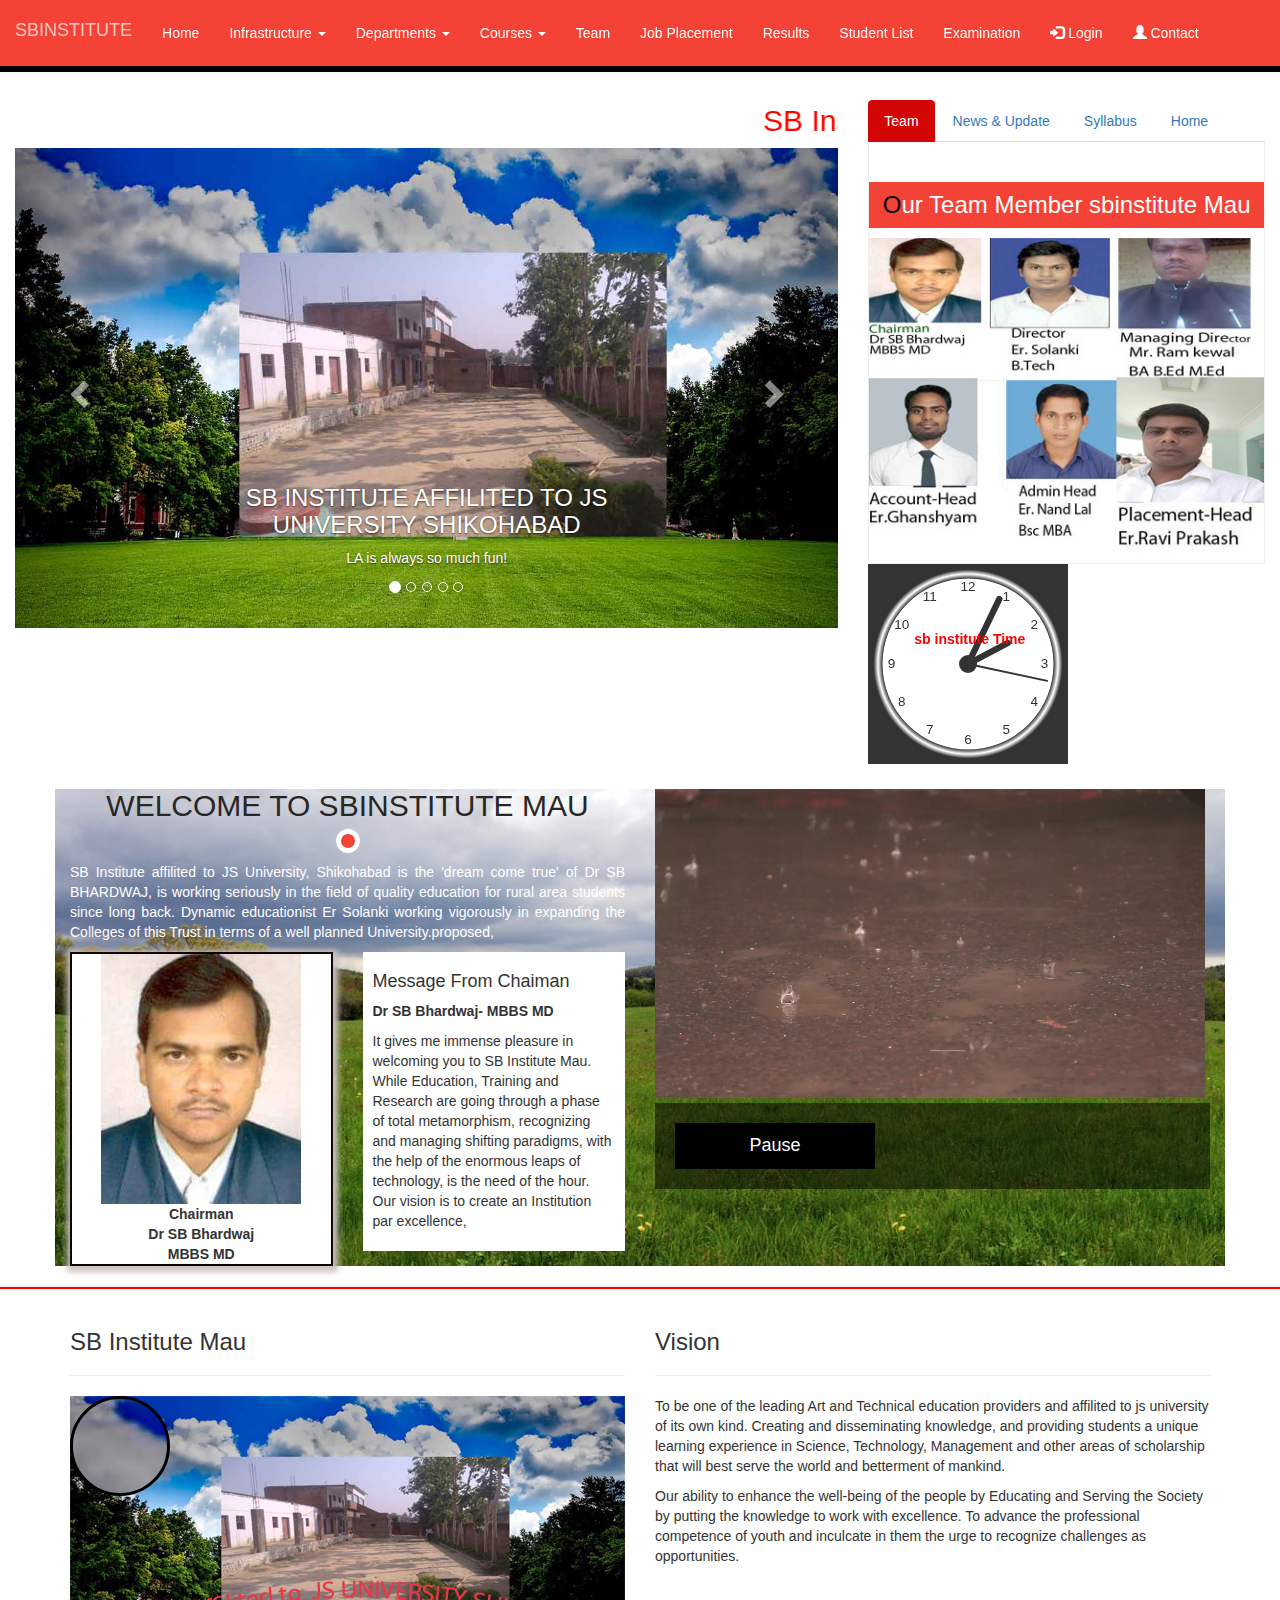
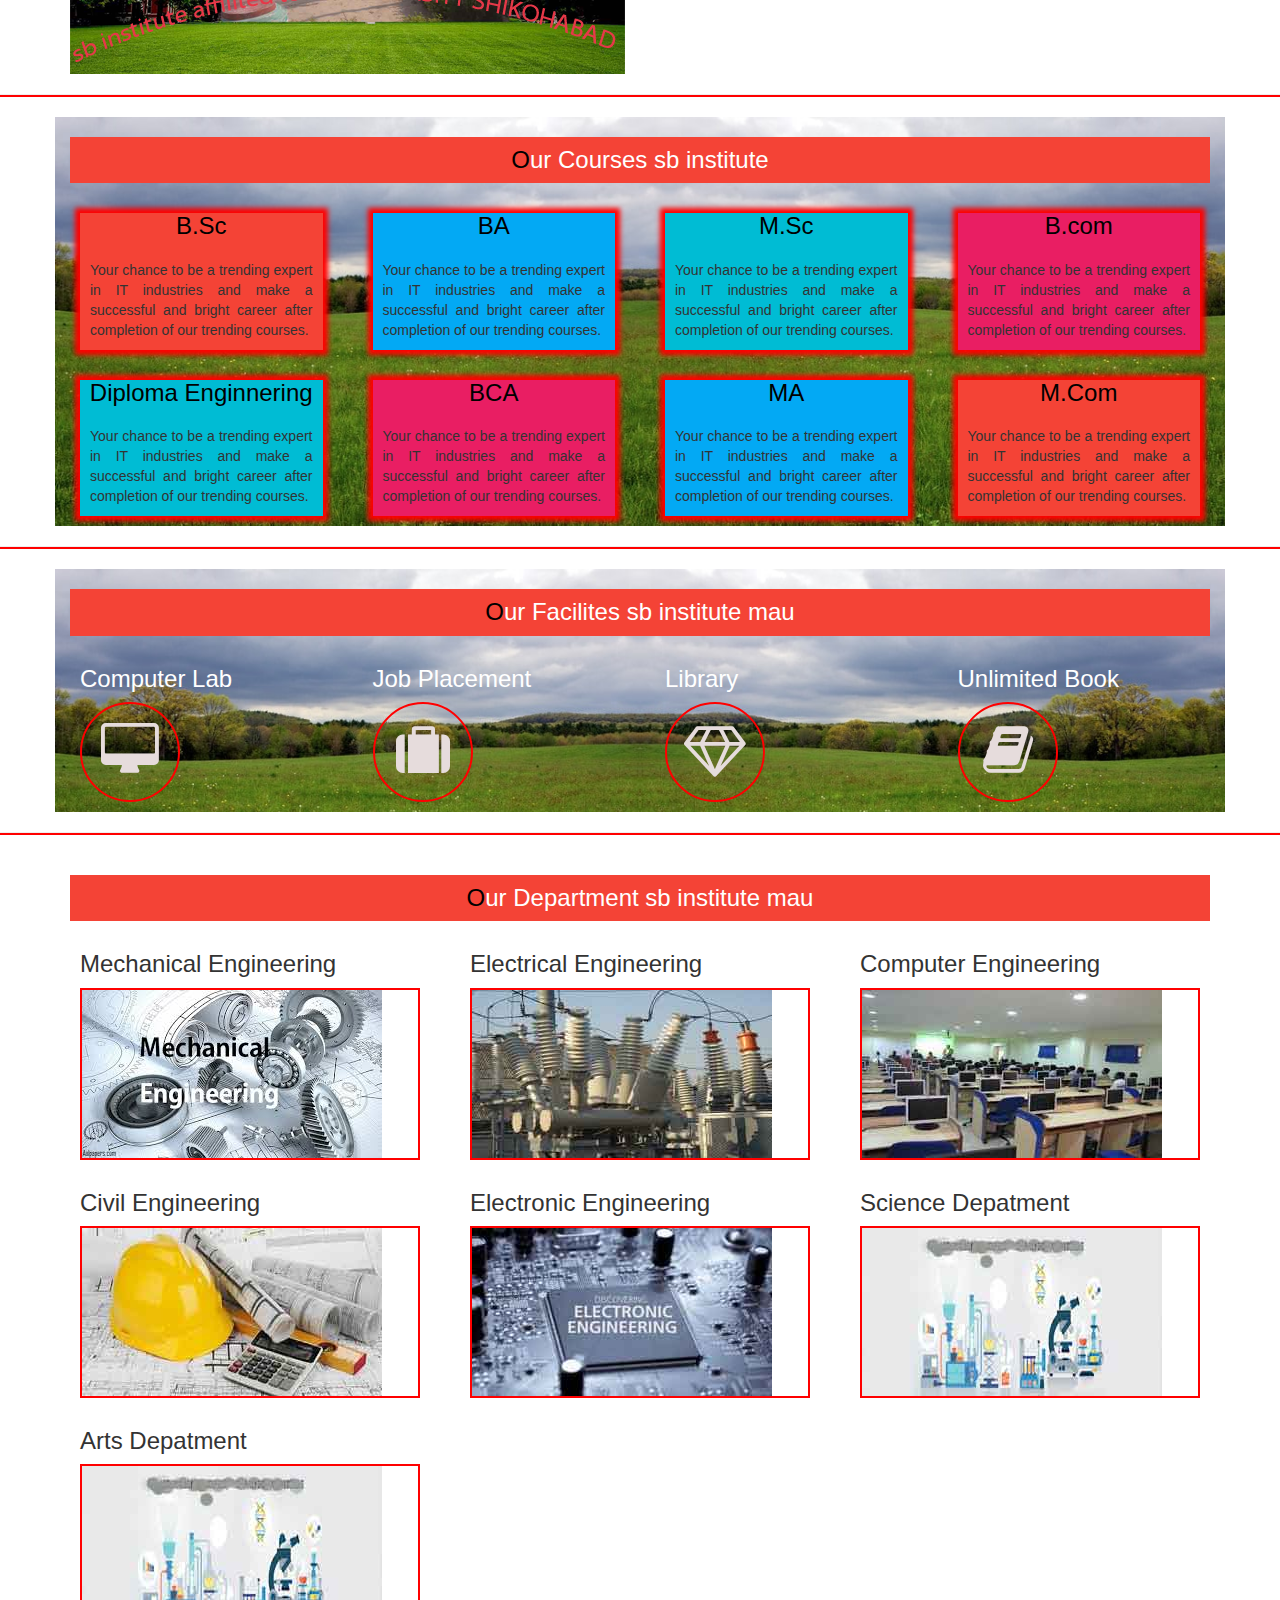
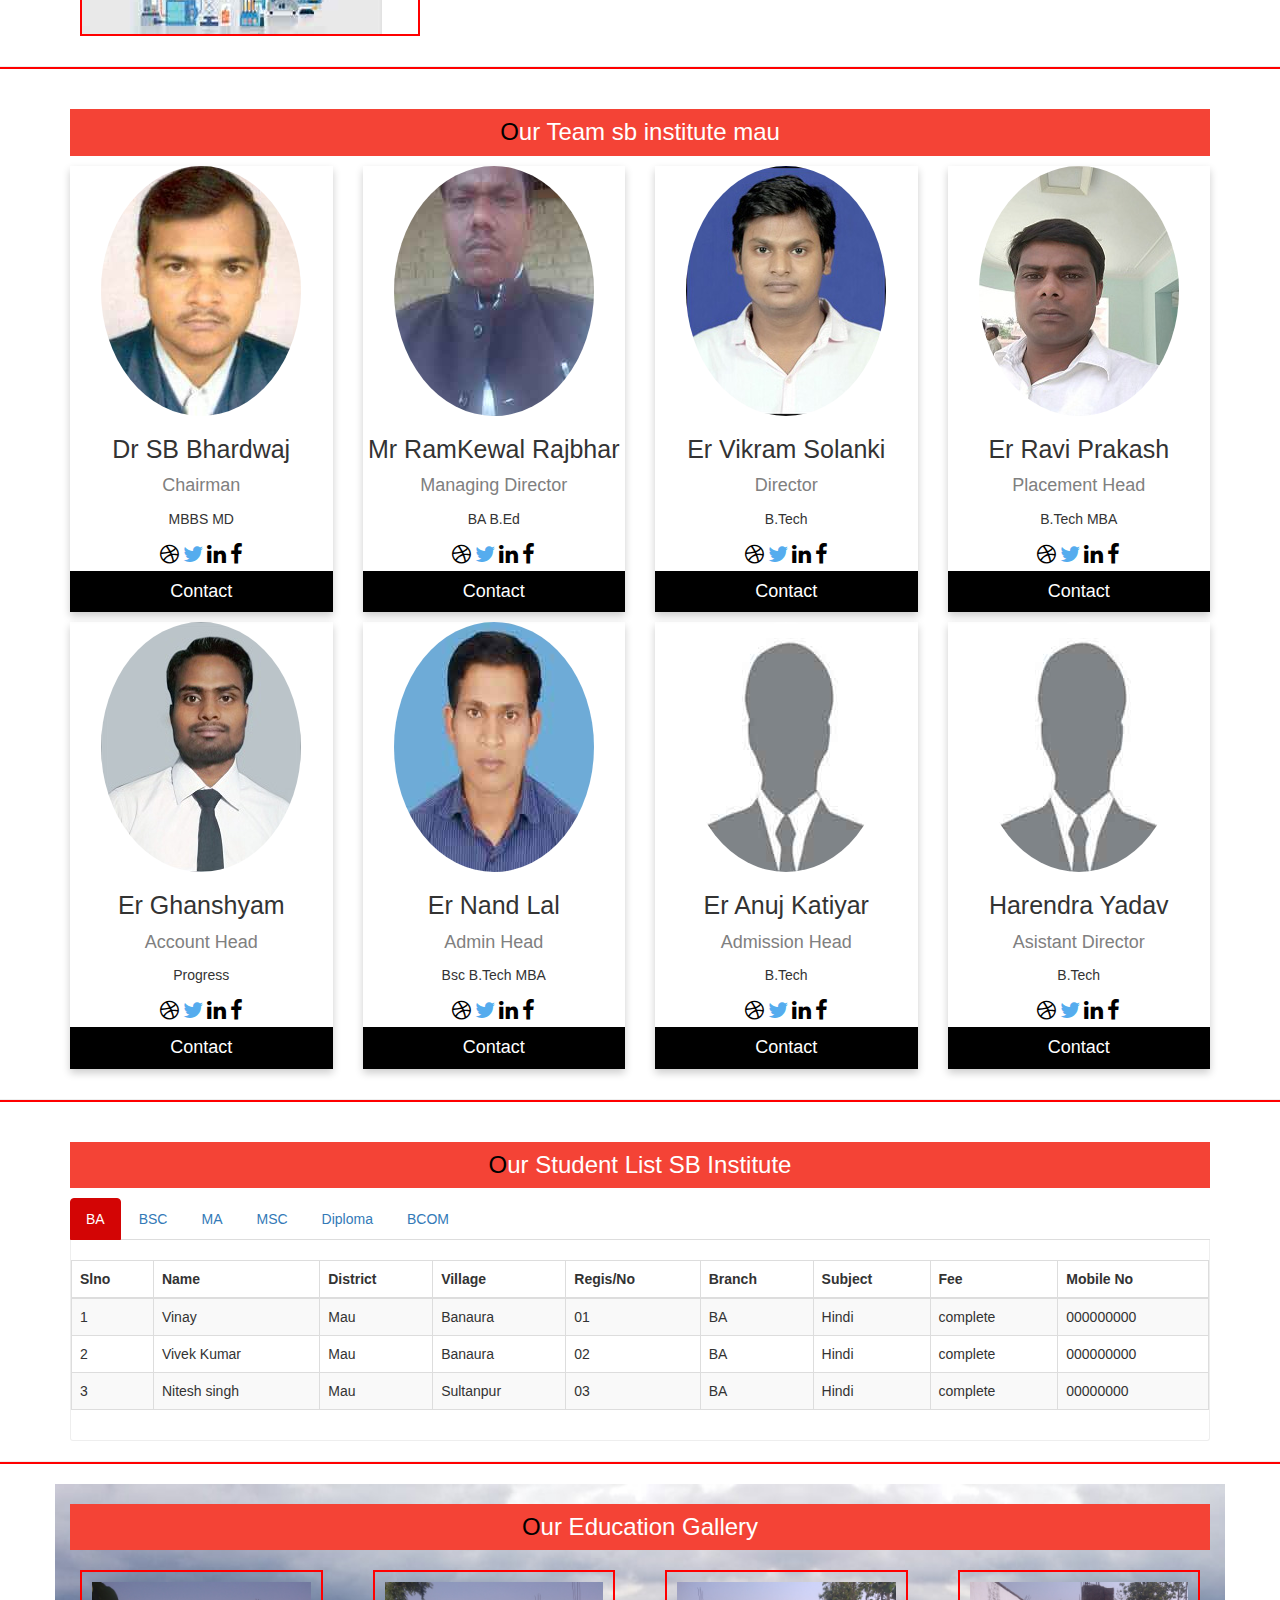
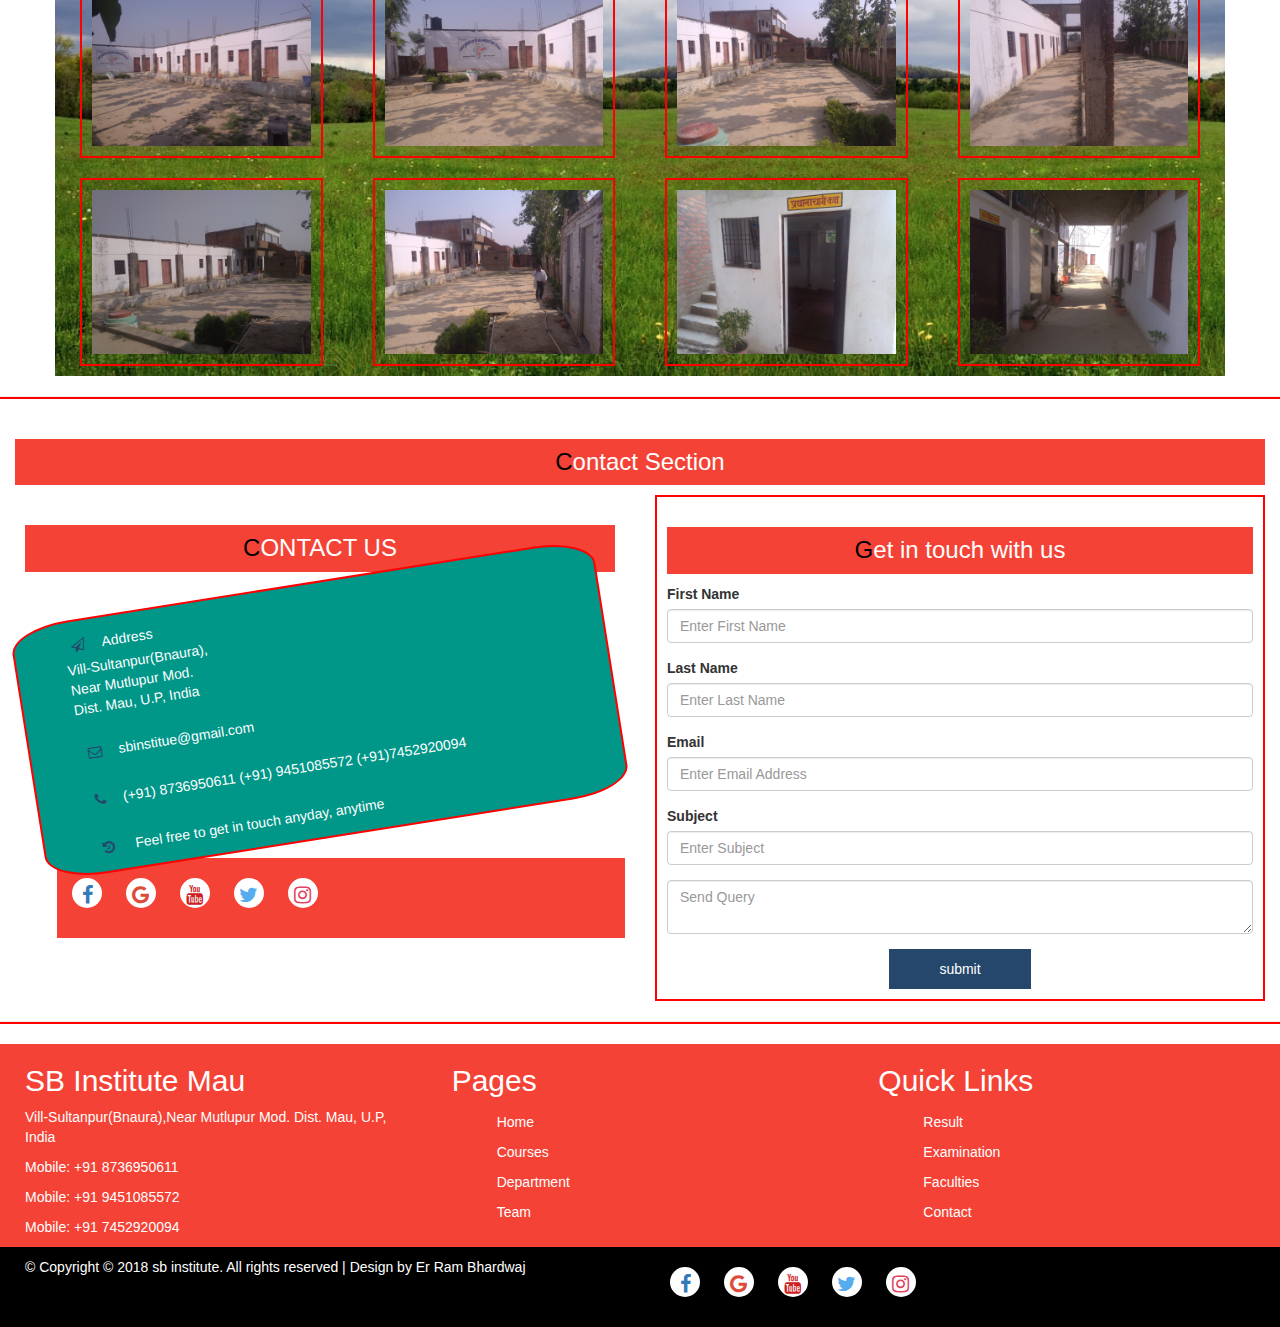
==== index.html @ c0f5008e "first commit" ====
<!DOCTYPE html>
<html lang="en">
<head>
  <title>sbinstitute</title>
  <meta charset="utf-8">
  <meta name="viewport" content="width=device-width, initial-scale=1">
  <link rel="stylesheet" href="https://maxcdn.bootstrapcdn.com/bootstrap/3.3.7/css/bootstrap.min.css">
  <link rel="stylesheet" type="text/css" href="css/style.css">
  <link rel="stylesheet" type="text/css" href="css/responsive.css">
  <link rel="stylesheet" type="text/css" href="css/slider.css">
  <link rel="stylesheet" type="text/css" href="css/animation.css">
  <link rel="stylesheet" href="https://cdnjs.cloudflare.com/ajax/libs/font-awesome/4.7.0/css/font-awesome.min.css">
</head>
<body>
<header>
	<nav id="main-menu" class="navbar navbar-default navbar-fixed-top top-nav-bg">
		 <div class="container-fluid">
			<div class="navbar-header">
			  <button type="button" class="navbar-toggle" data-toggle="collapse" data-target="#myNavbar">
				<span class="icon-bar"></span>
				<span class="icon-bar"></span>
				<span class="icon-bar"></span>
			  </button>
			  <a class="navbar-brand" href="index.html" id="logo">SBINSTITUTE</a>
			</div>
			<div class="collapse navbar-collapse" id="myNavbar">
			  <ul class="nav navbar-nav nav-color nav-ptb">
				<li class=""><a href="index.html">Home</a></li>
				<li class="dropdown">
				  <a class="dropdown-toggle" data-toggle="dropdown" href="#">Infrastructure <span class="caret"></span></a>
				  <ul class="dropdown-menu nav-color">
					<li><a href="#">Home</a></li>
					<li><a href="#">Home</a></li>
					<li><a href="#">Home</a></li>
				  </ul>
				</li>
				<li class="dropdown">
				  <a class="dropdown-toggle" data-toggle="dropdown" href="#">Departments <span class="caret"></span></a>
				  <ul class="dropdown-menu nav-color">
					<li><a href="#">Engineering</a></li>
					<li><a href="#">Science</a></li>
					<li><a href="#">Art</a></li>
				  </ul>
				</li>
				<li class="dropdown">
				  <a class="dropdown-toggle" data-toggle="dropdown" href="#">Courses <span class="caret"></span></a>
				  <ul class="dropdown-menu nav-color">
					<li><a href="#">Diploma</a></li>
					<li><a href="#">Bsc</a></li>
					<li><a href="#">Msc</a></li>
					<li><a href="#">BA</a></li>
					<li><a href="#">BCom</a></li>
					<li><a href="#">MA</a></li>
				  </ul>
				</li>
				<li><a href="#team">Team</a></li>
				<li><a href="placement.html" target="_blank">Job Placement</a></li>
				<li><a href="http://www.jsu.edu.in/frmResult.aspx" target="_blank">Results</a></li>
				<li><a href="#student">Student List</a></li>
				<li><a href="exam.html" target="_blank">Examination</a></li>
				<li><a href="#" onclick="document.getElementById('id01').style.display='block'" style="width:auto;"><span class="glyphicon glyphicon-log-in"></span> Login</a></li>
				<li><a href="#contact"><span class="glyphicon glyphicon-user"></span> Contact</a></li>
			  </ul>
			</div>
		 </div>
	</nav>
</header>
<!--  Header End -->
<!--  Login Form html -->
<div id="id01" class="modal">
  
  <form class="modal-content animate" action="/action_page.php">
    <div class="imgcontainer">
      <span onclick="document.getElementById('id01').style.display='none'" class="close" title="Close Modal">&times;</span>
      <img src="images/img_avatar2.png" alt="Avatar" class="avatar">
    </div>

    <div class="container">
      <label for="uname"><b>Username</b></label><br>
      <input type="text" placeholder="Enter Username" name="uname" required class="login-text"><br>
      <label for="psw"><b>Password</b></label><br>
      <input type="password" placeholder="Enter Password" name="psw" required class="login-text"><br>
      <button type="submit" class="login-value">Login</button><br>
      <label>
        <input type="checkbox" checked="checked" name="remember"> Remember me
      </label>
    </div>

    <div class="container forget-value" style="background-color:#f1f1f1">
      <button type="button" onclick="document.getElementById('id01').style.display='none'" class="cancelbtn">Cancel</button>
      <span class="psw">Forgot <a href="#">password?</a></span>
    </div>
  </form>
</div>

<script>
// Get the modal
var modal = document.getElementById('id01');

// When the user clicks anywhere outside of the modal, close it
window.onclick = function(event) {
    if (event.target == modal) {
        modal.style.display = "none";
    }
}
</script>

<!-- Login Form HTML   -->
<div class="container-fluid">
	<!--  slider and tab start here -->
	<section id="main-slider">
		<div class="row">
			<div class="col-md-8">
				<marquee class="mrks">SB Institute affilited to JS University  Shikohabad</marquee>
				<div id="myCarousel" class="carousel slide" data-ride="carousel">
				<!-- Indicators -->
					<ol class="carousel-indicators">
						<li data-target="#myCarousel" data-slide-to="0" class="active"></li>
						<li data-target="#myCarousel" data-slide-to="1"></li>
						<li data-target="#myCarousel" data-slide-to="2"></li>
						<li data-target="#myCarousel" data-slide-to="3"></li>
						<li data-target="#myCarousel" data-slide-to="4"></li>
					</ol>
				<!-- Wrapper for slides -->
					<div class="carousel-inner">
						<div class="item active">
							<img src="images/slider/slider0.png" alt="Los Angeles">
							<div class="carousel-caption">
								<h3>SB INSTITUTE AFFILITED TO JS UNIVERSITY SHIKOHABAD</h3>
								<p>LA is always so much fun!</p>
							</div>
						</div>
						<div class="item">
							<img src="images/slider/slider1.png" alt="Chicago">
							<div class="carousel-caption">
							<h3>SB INSTITUTE AFFILITED TO JS UNIVERSITY SHIKOHABAD</h3>
							<p>Thank you</p>
							</div>
						</div>
						<div class="item">
							<img src="images/slider/slider2.png" alt="New York">
							<div class="carousel-caption">
							<h3>SB INSTITUTE AFFILITED TO JS UNIVERSITY SHIKOHABAD</h3>
							<p>We love the Big Apple!</p>
							</div>
						</div>
						<div class="item">
							<img src="images/slider/slider0.png" alt="New York">
							<div class="carousel-caption">
							<h3>SB INSTITUTE AFFILITED TO JS UNIVERSITY SHIKOHABAD</h3>
							<p>We love the Big Apple!</p>
							</div>
						</div>
						<div class="item">
							<img src="images/slider/ny.jpg" alt="New York">
							<div class="carousel-caption">
							<h3>SB INSTITUTE AFFILITED TO JS UNIVERSITY SHIKOHABAD</h3>
							<p>We love the Big Apple!</p>
							</div>
						</div>
					</div>
				<!-- Left and right controls -->
					<a class="left carousel-control" href="#myCarousel" data-slide="prev">
						<span class="glyphicon glyphicon-chevron-left"></span>
						<span class="sr-only">Previous</span>
					</a>
					<a class="right carousel-control" href="#myCarousel" data-slide="next">
						<span class="glyphicon glyphicon-chevron-right"></span>
						<span class="sr-only">Next</span>
					</a>
				</div>
			</div>
			<div class="col-md-4 col-sm-12">
				<div class="main-tabs">
					<ul class="nav nav-tabs">
						<li class="active"><a href="#menu1" data-toggle="tab">Team</a></li>
						<li><a href="#menu2" data-toggle="tab">News & Update</a></li>
						<li><a href="#menu3" data-toggle="tab">Syllabus</a></li>
						<li><a href="#menu4" data-toggle="tab">Home</a></li>
					</ul>
					<div class="tab-content scrollable-tab-content">
						<div class="tab-pane fade in active" id="menu1">
							<h3 class="team-member"> Our Team Member sbinstitute Mau </h3>
							<img src="images/team/team.jpg" class="img-responsive">
							
						</div>
						<div class="tab-pane fade" id="menu2">
							<h3 class="team-member"> Admissions Start  june 2018 </h3>
							<ol>
								<li>BA  All Subject</li>
								<li>BSC All subject</li>
								<li>BCom All subject</li>
								<li>MA  All subject</li>
								<li>MSC  All subject</li>
								<li>Diploma  All subject</li>
							</ol>
						</div>
						<div class="tab-pane fade" id="menu3">
							hello tab 1
						</div>
						<div class="tab-pane fade" id="menu4">
							hello tab 1
						</div>
						<div class="tab-pane fade" id="menu5">
							hello tab 1
						</div>
					</div>
					<!-- clock start here  -->

						<canvas id="canvas" width="200" height="200"
						style="background-color:#333">
						</canvas>
						<div class="clocks">
							<span class="clockText">sb institute Time</span>
						</div>
					<!-- clock end here    -->
				</div>
			</div>
		</div>
	</section>
</div>
	<!--  slider and tab         start here                  -->
	<!--  about us start here                                -->
<div class="container mt-20 bg-Img-chaimainmsg">
	<div class="row">
		<div class="col-md-6">
			<div id="about">
				<h3 class="section-title">WELCOME TO SBINSTITUTE MAU</h3>
				<p class="about-text"> SB Institute affilited to JS University, Shikohabad is the 'dream come true' of Dr SB BHARDWAJ, is working seriously in the field of quality education for rural area students since long back. Dynamic educationist Er Solanki  working vigorously in expanding the Colleges of this Trust in terms of a well planned University.proposed, 
				</p>
			</div>
			<div class="row">
				<div class="col-md-6">
					<div class="chairman-img">
						<img src="images/team/dr01.jpg"><br>
						<span><strong>Chairman</strong></span><br>
						<span><strong>Dr SB Bhardwaj</strong></span><br>
						<span><strong>MBBS MD</strong></span>
				    </div>
				</div>
				<div class="col-md-6">
					<div class="message-chaiman">
						<h4>Message From Chaiman</h4>
						<p><strong>Dr SB Bhardwaj- MBBS MD</strong></p>
						<p>It gives me immense pleasure in welcoming you to SB Institute Mau. While Education, Training and Research are going through a phase of total metamorphism, recognizing and managing shifting paradigms, with the help of the enormous leaps of technology, is the need of the hour. Our vision is to create an Institution par excellence,</p>
					</div>
				</div>
			</div>
		</div>
		<div class="col-md-6">
			<video autoplay muted loop id="myVideo">
				<source src=" images/rain.mp4" type="video/mp4">
				Your browser does not support HTML5 video.
			</video>
			<div class="content">
			<button id="myBtn" onclick="myFunction()">Pause</button>
			</div>
			<script>
			var video = document.getElementById("myVideo");
			var btn = document.getElementById("myBtn");

			function myFunction() {
			if (video.paused) {
			video.play();
			btn.innerHTML = "Pause";
			} else {
			video.pause();
			btn.innerHTML = "Play";
			}
			}
			</script>
		</div>
	</div>
</div>
	<!--  about us end here                                -->
	<hr class="hrline">
<!--  mission section                    -->
<div class="container">
	<div class="row">
		<div class="col-md-6 col-sm-12">
			<div class="mission">
				<h3 class=""> SB Institute Mau</h3>
				<hr>
				<div class="img-mision img-magnifier-container" >
					<img src="images/collage.png" class="img-responsive" id="myimage">
				</div>
			</div>
		</div>
		<div class="col-md-6 col-sm-12">
			<div class="mission">
				<h3 class=""> Vision</h3>
				<hr>
				<div class="img-mision">
					<p>
						To be one of the leading Art and Technical education providers and affilited to js university of its own kind. Creating and disseminating knowledge, and providing students a unique learning experience in Science, Technology, Management and other areas of scholarship that will best serve the world and betterment of mankind.
					</p>
					<p>
						Our ability to enhance the well-being of the people by Educating and Serving the Society by putting the knowledge to work with excellence. To advance the professional competence of youth and inculcate in them the urge to recognize challenges as opportunities.
					</p>
				</div>
			</div>
		</div>
	</div>
</div>
<!--  mission section                    -->
<hr class="hrline">
<!--  our courses start here             -->
<div class="container bg-Img-chaimainmsg">
	<h3 class="team-member"> Our Courses  sb institute </h3>
	<div class="row">
		<div class="col-md-3 col-sm-12">
			<div class="courses">
				<h3> B.Sc</h3>
				<p>Your chance to be a trending expert in IT industries and make a successful and bright career after completion of our trending courses.</p>
			</div>
		</div>
		<div class="col-md-3 col-sm-12">
			<div class="courses ba">
				<h3> BA</h3>
				<p>Your chance to be a trending expert in IT industries and make a successful and bright career after completion of our trending courses.</p>
			</div>
		</div>
		<div class="col-md-3 col-sm-12">
			<div class="courses msc">
				<h3> M.Sc</h3>
				<p>Your chance to be a trending expert in IT industries and make a successful and bright career after completion of our trending courses.</p>
			</div>
		</div>
		<div class="col-md-3 col-sm-12">
			<div class="courses bcom">
				<h3> B.com</h3>
				<p>Your chance to be a trending expert in IT industries and make a successful and bright career after completion of our trending courses.</p>
			</div>
		</div>
		<div class="col-md-3 col-sm-12">
			<div class="courses msc">
				<h3> Diploma Enginnering</h3>
				<p>Your chance to be a trending expert in IT industries and make a successful and bright career after completion of our trending courses.</p>
			</div>
		</div>
		<div class="col-md-3 col-sm-12">
			<div class="courses bcom">
				<h3> BCA</h3>
				<p>Your chance to be a trending expert in IT industries and make a successful and bright career after completion of our trending courses.</p>
			</div>
		</div>
		<div class="col-md-3 col-sm-12">
			<div class="courses ba">
				<h3> MA</h3>
				<p>Your chance to be a trending expert in IT industries and make a successful and bright career after completion of our trending courses.</p>
			</div>
		</div>
		<div class="col-md-3 col-sm-12">
			<div class="courses">
				<h3> M.Com</h3>
				<p>Your chance to be a trending expert in IT industries and make a successful and bright career after completion of our trending courses.</p>
			</div>
		</div>
	</div>
	
</div>
<!--  our courses end here               -->
<hr class="hrline">
<!--  faculties start here               -->
<div class="container bg-Img-chaimainmsg">
	<h3 class="team-member"> Our Facilites  sb institute  mau </h3>
	<div class="row">
		<div class="col-md-3 col-sm-12">
			<div class="facilities">
				<h3>Computer Lab</h3>
				<div class="circle">
					<i class="fa fa-desktop fonts-size"></i>
				</div>
			</div>
		</div>
		<div class="col-md-3 col-sm-12">
			<div class="facilities">
				<h3>Job Placement</h3>
				<div class="circle">
					<i class="fa fa-suitcase fonts-size"></i>
				</div>
			</div>
		</div>
		<div class="col-md-3 col-sm-12">
			<div class="facilities">
				<h3>Library</h3>
				<div class="circle">
					<i class="fa fa-diamond fonts-size"></i>
				</div>
			</div>
		</div>
		<div class="col-md-3 col-sm-12">
			<div class="facilities">
				<h3>Unlimited Book</h3>
				<div class="circle">
					<i class="fa fa-book fonts-size"></i>
				</div>
			</div>
		</div>
	</div>
</div>
<!--  faculties end here               -->
<hr class="hrline">
<!--  Our Departments  start here      -->
<div class="container" id="department">
	<h3 class="team-member"> Our Department  sb institute  mau </h3>
	<div class="row">
		<div class="col-md-4 col-sm-12">
			<div class="main-departments">
				<h3>Mechanical Engineering</h3>
				<div class="departments">
					<img src="images/department/mechanical.jpg" class="department-w-264">
				</div>
			</div>
		</div>
		<div class="col-md-4 col-sm-12">
			<div class="main-departments">
				<h3>Electrical Engineering</h3>
				<div class="departments">
					<img src="images/department/electrical.jpg" class="department-w-264">
				</div>
			</div>
		</div>
		<div class="col-md-4 col-sm-12">
			<div class="main-departments">
				<h3>Computer Engineering</h3>
				<div class="departments">
					<img src="images/department/computer.jpg" class="department-w-264">
				</div>
			</div>
		</div>
		<div class="col-md-4 col-sm-12">
			<div class="main-departments">
				<h3>Civil Engineering</h3>
				<div class="departments">
					<img src="images/department/civil.jpg" class="department-w-264">
				</div>
			</div>
		</div>
		<div class="col-md-4">
			<div class="main-departments">
				<h3>Electronic Engineering</h3>
				<div class="departments">
					<img src="images/department/electronic.jpg" class="department-w-264">
				</div>
			</div>
		</div>
		<div class="col-md-4">
			<div class="main-departments">
				<h3>Science Depatment</h3>
				<div class="departments">
					<img src="images/department/science.jpg" class="department-w-264">
				</div>
			</div>
		</div>
		<div class="col-md-4 col-sm-12">
			<div class="main-departments">
				<h3>Arts Depatment</h3>
				<div class="departments">
					<img src="images/department/science.jpg" class="department-w-264">
				</div>
			</div>
		</div>
	</div>
</div>
<!--  Our Departments  end here      -->
<hr class="hrline">
<!--  Our Team section  start             -->
<div class="container" id="team">
	<h3 class="team-member"> Our Team  sb institute  mau </h3>
	<div class="row">
		<div class="col-md-3 col-sm-12">
			<div class="card">
				<img  class="img-circle" src="images/team/sb.jpg">
				<h1>Dr SB Bhardwaj</h1>
				<p class="title">Chairman</p>
				<p>MBBS MD</p>
				<div>
					<a href="#" class="social"><i class="fa fa-dribbble"></i></a> 
					<a href="#" class="social"><i class="fa fa-twitter"></i></a>  
					<a href="#" class="social"><i class="fa fa-linkedin"></i></a>  
					<a href="#" class="social"><i class="fa fa-facebook"></i></a> 
				</div>
				<p><button class="btn-name">Contact</button></p>
			</div>
		</div>
		<div class="col-md-3 col-sm-12">
			<div class="card">
				<img  class="img-circle" src="images/team/bhaiya.jpg">
				<h1>Mr RamKewal Rajbhar</h1>
				<p class="title">Managing Director</p>
				<p>BA B.Ed</p>
				<div>
					<a href="#" class="social"><i class="fa fa-dribbble"></i></a> 
					<a href="#" class="social"><i class="fa fa-twitter"></i></a>  
					<a href="#" class="social"><i class="fa fa-linkedin"></i></a>  
					<a href="#" class="social"><i class="fa fa-facebook"></i></a> 
				</div>
				<p><button class="btn-name">Contact</button></p>
			</div>
		</div>
		<div class="col-md-3 col-sm-12">
			<div class="card">
				<img  class="img-circle" src="images/team/solanki.jpg">
				<h1>Er Vikram Solanki</h1>
				<p class="title">Director</p>
				<p>B.Tech</p>
				<div>
					<a href="#" class="social"><i class="fa fa-dribbble"></i></a> 
					<a href="#" class="social"><i class="fa fa-twitter"></i></a>  
					<a href="#" class="social"><i class="fa fa-linkedin"></i></a>  
					<a href="#" class="social"><i class="fa fa-facebook"></i></a> 
				</div>
				<p><button class="btn-name">Contact</button></p>
			</div>
		</div>
		<div class="col-md-3 col-sm-12">
			<div class="card">
				<img  class="img-circle" src="images/team/ravi.jpg">
				<h1>Er Ravi Prakash</h1>
				<p class="title">Placement Head</p>
				<p>B.Tech MBA</p>
				<div>
					<a href="#" class="social"><i class="fa fa-dribbble"></i></a> 
					<a href="#" class="social"><i class="fa fa-twitter"></i></a>  
					<a href="#" class="social"><i class="fa fa-linkedin"></i></a>  
					<a href="#" class="social"><i class="fa fa-facebook"></i></a> 
				</div>
				<p><button class="btn-name">Contact</button></p>
			</div>
		</div>
		<div class="col-md-3 col-sm-12">
			<div class="card">
				<img  class="img-circle" src="images/team/ghansu9.jpg">
				<h1>Er Ghanshyam</h1>
				<p class="title">Account Head</p>
				<p>Progress</p>
				<div>
					<a href="#" class="social"><i class="fa fa-dribbble"></i></a> 
					<a href="#" class="social"><i class="fa fa-twitter"></i></a>  
					<a href="#" class="social"><i class="fa fa-linkedin"></i></a>  
					<a href="#" class="social"><i class="fa fa-facebook"></i></a> 
				</div>
				<p><button class="btn-name">Contact</button></p>
			</div>
		</div>
		<div class="col-md-3 col-sm-12">
			<div class="card">
				<img  class="img-circle" src="images/team/nandlal.jpg">
				<h1>Er Nand Lal</h1>
				<p class="title">Admin Head</p>
				<p>Bsc B.Tech MBA</p>
				<div>
					<a href="#" class="social"><i class="fa fa-dribbble"></i></a> 
					<a href="#" class="social"><i class="fa fa-twitter"></i></a>  
					<a href="#" class="social"><i class="fa fa-linkedin"></i></a>  
					<a href="#" class="social"><i class="fa fa-facebook"></i></a> 
				</div>
				<p><button class="btn-name">Contact</button></p>
			</div>
		</div>
		<div class="col-md-3 col-sm-12">
			<div class="card">
				<img  class="img-circle" src="images/team/male.jpg">
				<h1>Er Anuj Katiyar</h1>
				<p class="title">Admission Head</p>
				<p>B.Tech </p>
				<div>
					<a href="#" class="social"><i class="fa fa-dribbble"></i></a> 
					<a href="#" class="social"><i class="fa fa-twitter"></i></a>  
					<a href="#" class="social"><i class="fa fa-linkedin"></i></a>  
					<a href="#" class="social"><i class="fa fa-facebook"></i></a> 
				</div>
				<p><button class="btn-name">Contact</button></p>
			</div>
		</div>
		<div class="col-md-3 col-sm-12">
			<div class="card">
				<img  class="img-circle" src="images/team/male.jpg">
				<h1>Harendra Yadav</h1>
				<p class="title">Asistant Director</p>
				<p>B.Tech</p>
				<div>
					<a href="#" class="social"><i class="fa fa-dribbble"></i></a> 
					<a href="#" class="social"><i class="fa fa-twitter"></i></a>  
					<a href="#" class="social"><i class="fa fa-linkedin"></i></a>  
					<a href="#" class="social"><i class="fa fa-facebook"></i></a> 
				</div>
				<p><button class="btn-name">Contact</button></p>
			</div>
		</div>
		<!-- <div class="col-md-3 col-sm-12">
			<div class="team-section">
				<img  class="img-circle" src="images/team/male.jpg">
				<h2 class="team-name"> XYZ</h2>
				<P><strong> XYZ </strong></P>
				<p> XYZ</p>
			</div>
		</div>
		<div class="col-md-3 col-sm-12">
			<div class="team-section">
				<img src="images/team/male.jpg">
				<h2 class="team-name"> XYZ</h2>
				<P><strong> XYZ </strong></P>
				<p> XYZ</p>
			</div>
		</div> -->
	</div>
</div>
<!--  Our Team section  end               -->
<hr class="hrline">
<!--  student List in sb institute   start here       -->
<div class="container" id="student">
	<h3 class="team-member">  Our Student List SB Institute </h3>
	<ul class="nav nav-tabs">
		<li class="active"><a href="#ba" data-toggle="tab">BA</a></li>
		<li><a href="#bsc" data-toggle="tab">BSC</a></li>
		<li><a href="#ma" data-toggle="tab">MA</a></li>
		<li><a href="#msc" data-toggle="tab">MSC</a></li>
		<li><a href="#diploma" data-toggle="tab">Diploma</a></li>
		<li><a href="#bcom" data-toggle="tab">BCOM</a></li>
	</ul>
	<div class="tab-content">
		<div class="tab-pane fade in active" id="ba">
			<div class="table-responsive">
				<table class="table table-bordered  table-dark table-striped">
					<thead>
						<tr>
							<th>Slno</th>
							<th>Name</th>
							<th>District</th>
							<th>Village</th>
							<th>Regis/No</th>
							<th>Branch</th>
							<th>Subject</th>
							<th>Fee</th>
							<th>Mobile No</th>
						</tr>
					</thead>
					<tbody>
						<tr>
							<td>1</td>
							<td>Vinay</td>
							<td>Mau</td>
							<td>Banaura</td>
							<td>01</td>
							<td>BA</td>
							<td>Hindi</td>
							<td>complete</td>
							<td>000000000</td>
						</tr>
						<tr>
							<td>2</td>
							<td>Vivek Kumar</td>
							<td>Mau</td>
							<td>Banaura</td>
							<td>02</td>
							<td>BA</td>
							<td>Hindi</td>
							<td>complete</td>
							<td>000000000</td>
						</tr>
						<tr>
							<td>3</td>
							<td>Nitesh singh</td>
							<td>Mau</td>
							<td>Sultanpur</td>
							<td>03</td>
							<td>BA</td>
							<td>Hindi</td>
							<td>complete</td>
							<td>00000000</td>
						</tr>
					</tbody>
				</table>
			</div>
		</div>
		<!-- bsc start -->
		<div class="tab-pane fade" id="bsc">
			<div class="table-responsive">
				<table class="table table-bordered  table-dark table-striped">
					<thead>
						<tr>
							<th>Slno</th>
							<th>Name</th>
							<th>District</th>
							<th>Village</th>
							<th>Regis/No</th>
							<th>Branch</th>
							<th>Subject</th>
							<th>Fee</th>
							<th>Mobile No</th>
						</tr>
					</thead>
					<tbody>
						<tr>
							<td>01</td>
							<td>Yogesh Singh</td>
							<td>Mau</td>
							<td>Sultanpur</td>
							<td>01</td>
							<td>BSC</td>
							<td>pcm</td>
							<td>Complete</td>
							<td>0000000000</td>
						</tr>
					</tbody>
				</table>
			</div>
		</div>
		<!--  bsc end -->
		<!-- ma start -->
		<div class="tab-pane fade" id="ma">
			<div class="table-responsive">
				<table class="table table-bordered  table-dark table-striped">
					<thead>
						<tr>
							<th>Slno</th>
							<th>Name</th>
							<th>District</th>
							<th>Village</th>
							<th>Regis/No</th>
							<th>Branch</th>
							<th>Subject</th>
							<th>Fee</th>
							<th>Mobile No</th>
						</tr>
					</thead>
					<tbody>
						<tr>
							<td></td>
							<td></td>
							<td></td>
							<td></td>
							<td></td>
							<td></td>
							<td></td>
							<td></td>
							<td></td>
						</tr>
					</tbody>
				</table>
			</div>
		</div>
		<!--  ma end -->
		<!-- msc start -->
		<div class="tab-pane fade" id="msc">
			<div class="table-responsive">
				<table class="table table-bordered  table-dark table-striped">
					<thead>
						<tr>
							<th>Slno</th>
							<th>Name</th>
							<th>District</th>
							<th>Village</th>
							<th>Regis/No</th>
							<th>Branch</th>
							<th>Subject</th>
							<th>Fee</th>
							<th>Mobile No</th>
						</tr>
					</thead>
					<tbody>
						<tr>
							<td></td>
							<td></td>
							<td></td>
							<td></td>
							<td></td>
							<td></td>
							<td></td>
							<td></td>
							<td></td>
						</tr>
					</tbody>
				</table>
			</div>
		</div>
		<!--  msc end -->
		<!-- diploma start -->
		<div class="tab-pane fade" id="diploma">
			<div class="table-responsive">
				<table class="table table-bordered  table-dark table-striped">
					<thead>
						<tr>
							<th>Slno</th>
							<th>Name</th>
							<th>District</th>
							<th>Village</th>
							<th>Regis/No</th>
							<th>Branch</th>
							<th>Subject</th>
							<th>Fee</th>
							<th>Mobile No</th>
						</tr>
					</thead>
					<tbody>
						<tr>
							<td>1</td>
							<td>Vijay Bhardwaj</td>
							<td>Mau</td>
							<td>Sultanpur</td>
							<td>01</td>
							<td>Mechanical Engg</td>
							<td>Mechanical</td>
							<td>Complete</td>
							<td>0000000</td>
						</tr>
					</tbody>
				</table>
			</div>
		</div>
		<!--  diploma end -->
		<!-- bcom start -->
		<div class="tab-pane fade" id="bcom">
			<div class="table-responsive">
				<table class="table table-bordered  table-dark table-striped">
					<thead>
						<tr>
							<th>Slno</th>
							<th>Name</th>
							<th>District</th>
							<th>Village</th>
							<th>Regis/No</th>
							<th>Branch</th>
							<th>Subject</th>
							<th>Fee</th>
							<th>Mobile No</th>
						</tr>
					</thead>
					<tbody>
						<tr>
							<td>1</td>
							<td>Ankit</td>
							<td>Mau</td>
							<td>Sultanpur</td>
							<td>01</td>
							<td>BCom</td>
							<td>Bcom</td>
							<td>Complete</td>
							<td>0000000</td>
						</tr>
					</tbody>
				</table>
			</div>
		</div>
		<!--  bcom end -->
	</div>
</div>
<!--  student List in sb institute     end here       -->
<hr class="hrline">
<!--  Education Gallary start here        -->
<div class="container bg-Img-chaimainmsg">
	<h3 class="team-member">  Our Education Gallery </h3>
	<div class="row">
		<div class="col-md-3 col-sm-12">
			<div class="team-section">
				<a href=""><img src="images/collagepic/01.jpg" class="img-responsive"></a>
			</div>
		</div>
		<div class="col-md-3 col-sm-12">
			<div class="team-section">
				<a href=""><img src="images/collagepic/02.jpg" class="img-responsive"></a>
			</div>
		</div>
		<div class="col-md-3 col-sm-12">
			<div class="team-section">
				<a href=""><img src="images/collagepic/03.jpg" class="img-responsive"></a>
			</div>
		</div>
		<div class="col-md-3 col-sm-12">
			<div class="team-section ">
				<a href=""><img src="images/collagepic/04.jpg" class="img-responsive"></a>
			</div>
		</div>
		<div class="col-md-3 col-sm-12">
			<div class="team-section">
				<a href=""><img src="images/collagepic/05.jpg" class="img-responsive"></a>
			</div>
		</div>
		<div class="col-md-3 col-sm-12">
			<div class="team-section">
				<a href=""><img src="images/collagepic/06.jpg" class="img-responsive"></a>
			</div>
		</div>
		<div class="col-md-3 col-sm-12">
			<div class="team-section">
				<a href=""><img src="images/collagepic/07.jpg" class="img-responsive"></a>
			</div>
		</div>
		<div class="col-md-3 col-sm-12">
			<div class="team-section">
				<a href=""><img src="images/collagepic/08.jpg" class="img-responsive"></a>
			</div>
		</div>
	</div>
</div>
<hr class="hrline">
<!--  Education Gallary End here          -->
<!--  contact section start here          -->
 <div class="container-fluid" id="contact">
 	<h3 class="team-member">Contact Section </h3>
 	<div class="row">
 		<div class="col-md-6">
 			<div class="contact-touch">
 				<h3 class="team-member">CONTACT US</h3>
 				<ul class="contact-list">
					<li>
					   <i class="fa fa-paper-plane-o"></i>Address <br>
						 Vill-Sultanpur(Bnaura),<br>
						 Near Mutlupur Mod.<br>
						 Dist. Mau, U.P, India
					</li>
					<li>
					    <a href="mailto:sbinstitue@gmail.com" style="color: white;"><i class="fa fa-envelope-o"></i>sbinstitue@gmail.com</a>
					</li>
					<li>
					   <i class="fa fa-phone"></i>(+91) 8736950611 (+91) 9451085572 (+91)7452920094
					</li>
					<li>
					   <i class="fa fa-history"></i> Feel free to get in touch anyday, anytime 
					</li>
				</ul>
 			</div>
 			<div class="footer-btm contct-social">
				<ul class="list-inline">
					<li class="footer-nav"><a href="#"><i class="fa fa-facebook fonts"></i></a></li>
					<li class="footer-nav"><a href="#"><i class="fa fa-google fonts"></i></a></li>
					<li class="footer-nav"><a href="#"><i class="fa fa-youtube fonts"></i></a></li>
					<li class="footer-nav"><a href="#"><i class="fa fa-twitter fonts"></i></a></li>
					<li class="footer-nav"><a href="#"><i class="fa fa-instagram fonts"></i></a></li>
				</ul>
			</div>
 		</div>
 		<div class="col-md-6">
 			<div class="contact-form">
 				<h3 class="team-member"> Get in touch with us</h3>
 				<form action="thanks.html" method="get" onsubmit=" return validation()">
 					<div class="form-group">
 						<label for="firstname"> First Name</label>
 						<input type="text" name="" id="firstname" placeholder="Enter First Name" class="form-control">
 					</div>
 					<div class="form-group">
 						<label for="lastname"> Last Name</label>
 						<input type="text" name="" id="lastname" placeholder="Enter Last Name" class="form-control">
 					</div>
 					<div class="form-group">
 						<label for="email"> Email</label>
 						<input type="email" name="" id="email" placeholder="Enter Email Address" class="form-control">
 					</div>
 					<div class="form-group">
 						<label for="subject"> Subject</label>
 						<input type="text" name="" id="subject" placeholder="Enter Subject" class="form-control">
 					</div>
 					<div class="form-group">
 						<textarea class="form-control" placeholder="Send Query" id="msg" name=""></textarea>
 					</div>
 					<div class="" style="text-align: center;">
 						<input type="submit" name="" value="submit" class="btn-form" id="btn">
 					</div>
 				</form>
 			</div>
 		</div>
 	</div>
</div>
<hr class="hrline">
<!--  contact section end here          -->
<!--  footer section  start here          -->
<div class="container-fluid footer-top-bg">
	<div class="row">
		<div class="col-md-4">
			<div class="footer-section">
				<h2> SB Institute Mau</h2>
				<p>Vill-Sultanpur(Bnaura),Near Mutlupur Mod.
						 Dist. Mau, U.P, India</p>
				<p>Mobile: +91 8736950611</p>
				<p>Mobile: +91 9451085572</p>
				<p>Mobile: +91 7452920094</p>
			</div>
		</div>
		<div class="col-md-4">
			<div class="footer-section">
				<h2> Pages</h2>
				<ul class="footer-menu">
					<li><a href="#">Home</a></li>
					<li><a href="#">Courses</a></li>
					<li><a href="#">Department</a></li>
					<li><a href="#">Team</a></li>
				</ul>
			</div>
		</div>
		<div class="col-md-4">
			<div class="footer-section">
				<h2> Quick Links</h2>
				<ul class="footer-menu">
					<li><a href="http://www.jsu.edu.in/frmResult.aspx" target="_blank">Result</a></li>
					<li><a href="#">Examination</a></li>
					<li><a href="#">Faculties</a></li>
					<li><a href="#">Contact</a></li>
				</ul>
			</div>
		</div>
	</div>
</div>
<!--  footer section  end here            -->
<!-- footer bottom start here             -->
<div class="container-fluid footer-btm-bg">
	<div class="row">
		<div class="col-md-6">
			<div class="footer-btm">
				© Copyright © 2018 sb institute. All rights reserved |  
			<a href="index.html" style="color: white;"> Design by Er Ram Bhardwaj</a>
			</div>
		</div>
		<div class="col-md-6">
			<div class="footer-btm">
				<ul class="list-inline">
					<li class="footer-nav"><a href="#"><i class="fa fa-facebook fonts"></i></a></li>
					<li class="footer-nav"><a href="#"><i class="fa fa-google fonts"></i></a></li>
					<li class="footer-nav"><a href="#"><i class="fa fa-youtube fonts"></i></a></li>
					<li class="footer-nav"><a href="#"><i class="fa fa-twitter fonts"></i></a></li>
					<li class="footer-nav"><a href="#"><i class="fa fa-instagram fonts"></i></a></li>
				</ul>
			</div>
		</div>
	</div>
</div>
<!-- footer bottom end here               -->
<script src="https://ajax.googleapis.com/ajax/libs/jquery/3.3.1/jquery.min.js"></script>
<script src="https://maxcdn.bootstrapcdn.com/bootstrap/3.3.7/js/bootstrap.min.js"></script>

<script type="text/javascript" src="js/custome.js"></script>
</body>
</html>
---- css/style.css ----
html,body{
	padding: 0px;
	margin: 0px;
}
/*header css satrt*/
.hrline{
	border-bottom:2px solid red;
}
#main-menu.navbar-default {
	/* background: rgba(255, 255, 255, 0.9); */
	background: #F44336;
	-webkit-box-shadow: 0 0 3px 0 rgba(0, 0, 0, 0.1);
	box-shadow: 0 0 3px 0 rgba(0, 0, 0, 0.1);
}
.navbar.navbar-default {
	border-bottom: 6px solid #000;
}
#main-menu.navbar-default .navbar-nav > li > a {
	padding-top: 23px;
	padding-bottom: 23px;
}
.navbar-default .navbar-nav > li > a {
	color: #777;
	color: #fff;
}
#main-menu.navbar-default .navbar-nav > li.active > a, #main-menu.navbar-default .navbar-nav > li.open > a, #main-menu.navbar-default .navbar-nav > li:hover > a {
	background: rgba(4, 4, 4, 0.14);
	color: white;
}
#logo{
	color: white;
	padding-top: 20px;
	line-height: 20px;
}
/*header css   end*/
/*Login form css*/
/* Full-width input fields */
.login-text {
	width: 50%;
	padding: 12px 20px;
	margin: 8px 0;
	display: inline-block;
	border: 1px solid #ccc;
	box-sizing: border-box;
}

/* Set a style for all buttons */
.login-value {
	background-color: #4CAF50;
	color: white;
	padding: 14px 20px;
	margin: 8px 0;
	border: none;
	cursor: pointer;
	width: 50%;
}

.login-value:hover {
	opacity: 0.8;
}

/* Extra styles for the cancel button */
.cancelbtn {
	width: auto;
	padding: 10px 18px;
	background-color: #f44336;
}

/* Center the image and position the close button */
.imgcontainer {
	text-align: center;
	margin: 24px 0 12px 0;
	position: relative;
}

img.avatar {
	width: 15%;
	border-radius: 50%;
}

/*.container {
	padding: 16px;
}*/
.forget-value{
	width: 100%;
}

span.psw {
	float: right;
	padding-top: 16px;
}

/* The Modal (background) */
.modal {
	display: none; /* Hidden by default */
	position: fixed; /* Stay in place */
	z-index: 1; /* Sit on top */
	left: 0;
	top: 0;
	width: 100%; /* Full width */
	height: 100%; /* Full height */
	overflow: auto; /* Enable scroll if needed */
	background-color: rgb(0,0,0); /* Fallback color */
	background-color: rgba(0,0,0,0.4); /* Black w/ opacity */
	padding-top: 60px;
}

/* Modal Content/Box */
.modal-content {
	background-color: #fefefe;
	margin: 5% auto 15% auto; /* 5% from the top, 15% from the bottom and centered */
	border: 1px solid #888;
	width: 80%; /* Could be more or less, depending on screen size */
}

/* The Close Button (x) */
.close {
	position: absolute;
	right: 25px;
	top: 0;
	color: #000;
	font-size: 35px;
	font-weight: bold;
}

.close:hover,
.close:focus {
	color: red;
	cursor: pointer;
}

/* Add Zoom Animation */
.animate {
	-webkit-animation: animatezoom 0.6s;
	animation: animatezoom 0.6s
}

@-webkit-keyframes animatezoom {
	from {-webkit-transform: scale(0)} 
	to {-webkit-transform: scale(1)}
}
	
@keyframes animatezoom {
	from {transform: scale(0)} 
	to {transform: scale(1)}
}

/* Change styles for span and cancel button on extra small screens */
@media screen and (max-width: 300px) {
	span.psw {
	   display: block;
	   float: none;
	}
	.cancelbtn {
	   width: 100%;
	}
}



/* Login Form end css*/
/* vedio start here is the*/
#myVideo {
	width: 550px;

}

.content {
	background: rgba(0, 0, 0, 0.5);
	color: #f1f1f1;
	width: 100%;
	padding: 20px;
}

#myBtn {
	width: 200px;
	font-size: 18px;
	padding: 10px;
	border: none;
	background: #000;
	color: #fff;
	cursor: pointer;
}

#myBtn:hover {
	background: #ddd;
	color: black;
}
/* video end here        */
/*slider css satrt*/
.mrks{
	color: red;
	font-size: 30px;
}
/*slider css   end*/
/* tab start here*/
.clocks{
	position: relative;
}
.clockText{
	position: absolute;
	top: -140px;
	left: 46px;
	color: red;
	font-weight: bold;
}
.scrollable-tab-content {
	height: auto;
	max-height: 540px;
	overflow-x: hidden;
}
.tab-content {
	border: 1px solid #eee;
	border-top: 0;
	padding: 20px 0px 10px;
	border-radius: 0 0 3px 3px;
}
.nav-tabs > li.active > a, .nav-tabs > li.active > a:hover, .nav-tabs > li.active > a:focus {
	color: #ffffff;
	cursor: default;
	background-color: #d30505;
	border: 1px solid #d30505;
	border-bottom-color: rgb(211, 5, 5);
}
.team-member{
	text-align: center;
	background-color: #f44336;
	color: white;
	font-size: 24px;
	padding-top: 10px;
	padding-bottom: 10px;
}
.team-member::first-letter{
	color: black;
}
.timeshow{
	width: 100px;
	height: 100px;
	background-color: red;
	border-radius: 50%;
	position: relative;
}
#demo{
	position: absolute;
	top: 20px;
	color: white;
	left: 10px;
	display: inline-block;
	font-size: 11px;
}
/* tab end here*/
/* about css start here*/
/*#about{
	margin-top: 20px;

}*/
.section-title {
	font-size: 30px;
	color: #272727;
	text-transform: uppercase;
	position: relative;
	padding-bottom: 20px;
	margin: 0 0 20px;
	text-align: center;
}
.section-title:after {
	content: "";
	position: absolute;
	width: 24px;
	height: 24px;
	bottom: -11px;
	left: 50%;
	margin-left: -12px;
	border: 5px solid #fff;
	border-radius: 20px;
	background: #f44336;
}
.about-text{
	text-align: justify;
	color: white;


}
.img-magnifier-container {
  position:relative;
}
.img-magnifier-glass {
	position: absolute;
	border: 3px solid #000;
	border-radius: 50%;
	cursor: none;
	/*Set the size of the magnifier glass:*/
	width: 100px;
	height: 100px;
}
.message-chaiman{
	background-color: white;
	padding:10px;
}
.chairman-designation{
	color: #fbf6f6;
}
.mt-20{
  margin-top: 20px;
}
.chairman-img{
	border: 2px solid #100606;
	box-sizing: border-box;
	box-shadow: 1px 2px 6px 4px #ccc2c2;
	text-align: center;
	background-color: #fff;
}
.bg-Img-chaimainmsg{
	background-image: url('../images/bgImg.jpg');
	background-repeat: no-repeat;
	background-size: cover;
}

/* about css end here*/
/* courses section             */
.courses{
	margin: 10px;
	background-color: #f44336;
	box-sizing: border-box;
	box-shadow: 0px 0px 5px 5px red
}
.courses h3{
	color: black;
	text-align: center;
}
.courses p{
	text-align: justify;
	padding: 10px;
	box-sizing: border-box;
}
.ba{
	background-color: #03a9f4;
}
.msc{
	background-color: #00bcd4;
}
.bcom{
	background-color: #e91e63;

}
/* courses section end here   */
/* faculties start here      */
.facilities{
	margin: 10px;
	box-sizing:border-box;
	color: #fff;
}
.circle{
	width: 100px;
	height: 100px;
	border:2px solid red;
	border-radius: 50%;
	display: inline-block;
	text-align: center;
	line-height: 120px
}
.circle .fonts-size{
	font-size: 54px;
	color:#e6dcdc;
}
/* faculties end here       */
.main-departments{
	margin: 10px;
	box-sizing:border-box;

}
.departments{
	border:2px solid red;
}
/* team section     start                  */
.team-section{
	margin: 10px;
	box-sizing:border-box;
	border:2px solid red;
	padding: 10px;
}
.team-name{
	font-size: 21px;
}
/* team section end here                   */

/* footer section start here              */
.footer-top-bg{
	background-color: #f44336;
	color: #fff;
}
.footer-section{
	margin: 10px;
	box-sizing: border-box;
}
.footer-menu{
list-style-type: none;
}
.footer-menu li a{
	display: inline-block;
	color: #fff;
	text-decoration: none;
	margin: 5px;
}
.footer-btm-bg{
	background-color: black;
}
.footer-btm{
	padding: 10px;
	color: white;
}
.footer-nav{
	border-radius:50%;
	background-color: white;
	width: 30px;
	height: 30px;
	text-align: center;
	margin: 10px;
}
.fonts{
	font-size: 20px !important;
	padding-top:7px; 
}
.fa{
	cursor: pointer;
}
.fa-google{
	color: #dd4b39;
}
.fa-youtube{
	color: #cd201f;
}
.fa-twitter{
	color: #55acee;
}
.fa-instagram{
	color: #e4405f;
}
/* footer section end here               */
/* contact form                          */
.contact-touch{
	padding: 10px;
	box-sizing:border-box;
}
.contact-touch h2{
	margin-left: 20px;
}
.contact-touch ul{
	list-style-type: none;
}
.contact-touch ul li{
	padding: 10px;
}
.contact-touch ul li i{
	display: inline-block;
	margin-right: 10px;
	color: #26476c;
	padding: 7px;
	border-radius: 3px;
	text-align: center;
}
.contact-form{
	border:2px solid red;
	padding: 10px;
}
.btn-form{
	padding: 10px 50px;
	border-radius: 0;
	border: 0;
	background: #26476c;
	color: #fff;
}
.contct-social{
	margin-left: 42px;
	background-color: #f44336;
}
.contact-list{
	border:2px solid red;
	border-radius: 10%;
	background-color: #009688;
	transform: rotate(-9deg);
	color: white;
}
/*contact form end here                 */

.card {
  box-shadow: 0 4px 8px 0 rgba(0, 0, 0, 0.2);
  max-width: 300px;
  margin: auto;
  text-align: center;
  font-family: arial;
}
h1{
	font-size: 25px;
}

.title {
  color: grey;
  font-size: 18px;
}

.btn-name {
	border: none;
	outline: 0;
	display: inline-block;
	padding: 8px;
	color: white;
	background-color: #000;
	text-align: center;
	cursor: pointer;
	width: 100%;
	font-size: 18px;
}

.social {
  text-decoration: none;
  font-size: 22px;
  color: black;
}

.button, a:hover {
  opacity: 0.7;
}
/* student page css start here*/
.student{
  margin-top: 50px;
  padding-top: 30px
}
.clearfix::after{
  content: "";
  display: table;;
  clear: both;

}
.t-m-100{
	margin-top: 100px;
}
/* student page css end here*/
---- css/responsive.css ----
@media(max-width: 1100px){
		#main-menu.navbar-default .navbar-nav > li > a {
		padding-top: 0px;
		padding-bottom: 0px;
	}
		.nav-ptb>li>a{
			padding: 10px 11px!important;
	}
		#myVideo {
		width: 469px;
	}
		h1{
		font-size: 21px;
   }
}
@media(max-width: 1023px){
		#myVideo {
		width: 100%;
	}
	.nav-ptb>li>a{
			padding: 10px 3px!important;
	}
	.facilities{
		text-align: center;
	}
	.main-departments{
		text-align: center;
	}
	.footer-section{
		text-align: center;

	}
}
@media(max-width: 767px){
	.tab-pane{
		text-align: center;
	}
	.facilities{
		text-align: center;
	}
	.main-departments{
		text-align: center;
	}
	.team-section{
		text-align: center;
	}
	.team-section img{
		text-align: center;
	}
	.footer-section{
		text-align: center;

	}
	.section-title{
		font-size: 18px;

	}
	h3{
		font-size: 16px;
	}
	#myVideo{
		width: 100%;
	}
	.footer-nav {
		margin: 6px;
	}
		.footer-btm {
		padding: 0px;
	}
	

}
@media(max-width: 419px){
		.nav>li>a {
		padding: 10px 9px;
	}

}
@media(max-width: 359px){
		.team-member {
		font-size: 21px;
	}
		.nav>li>a {
		padding: 10px 6px;
	}
	.department-w-264 {
		width: 264px;
	}
}
---- css/slider.css ----
.carousel-inner > .item > img,  
  .carousel-inner > .item > a > img {  
	  width: 100%;  
	  margin: auto;  
  }  
 #main-slider{
	margin-top: 100px;
 }
---- css/animation.css ----
/* facilites animation start here*/
.fonts-size{
	-webkit-animation: facilites 1s infinite;
	 -moz-animation: facilites 1s infinite;
	 animation: facilites 1s infinite;
}
@-webkit-keyframes facilites {
	from {
		 -webkit-transform: rotate(0deg);
		 -moz-transform: rotate(0deg);
	}
	to {
		-webkit-transform: rotate(360deg);
		-moz-transform: rotate(360deg);
	}
}
/* facilites animation end here  */
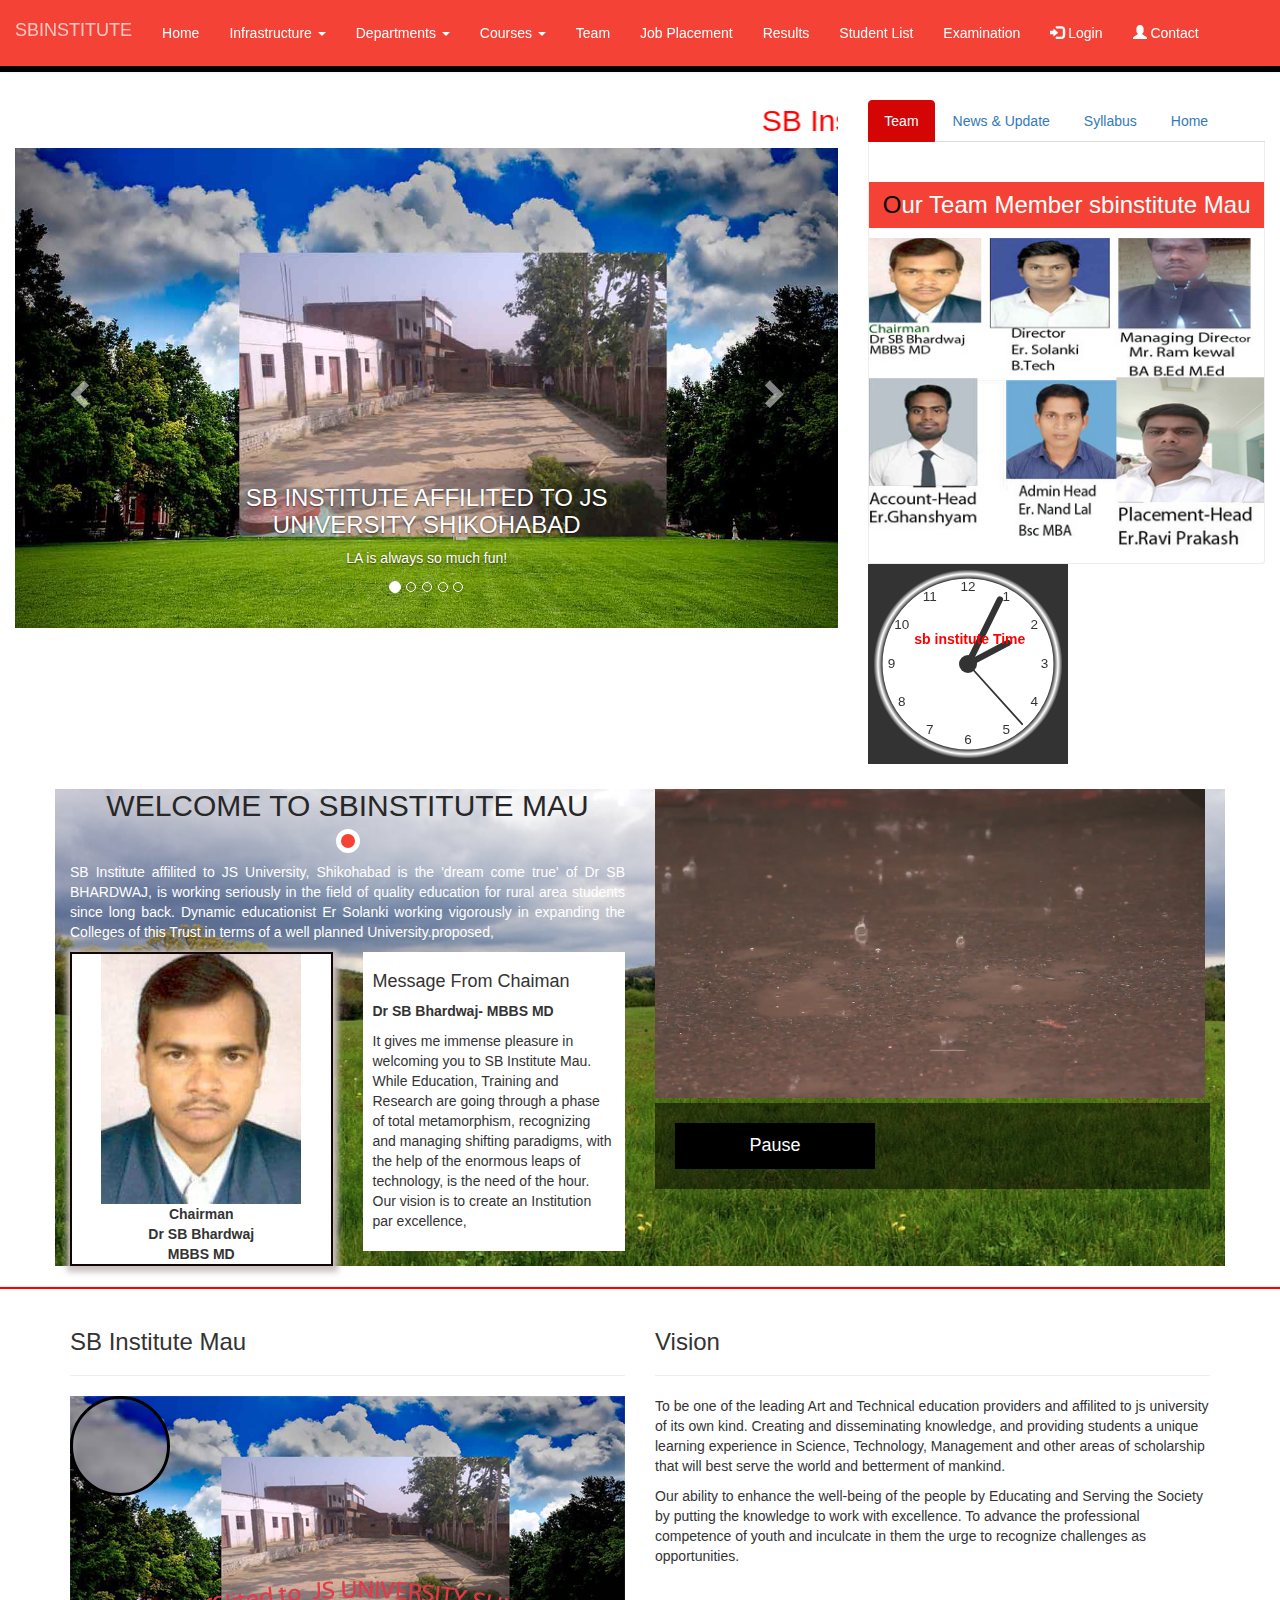
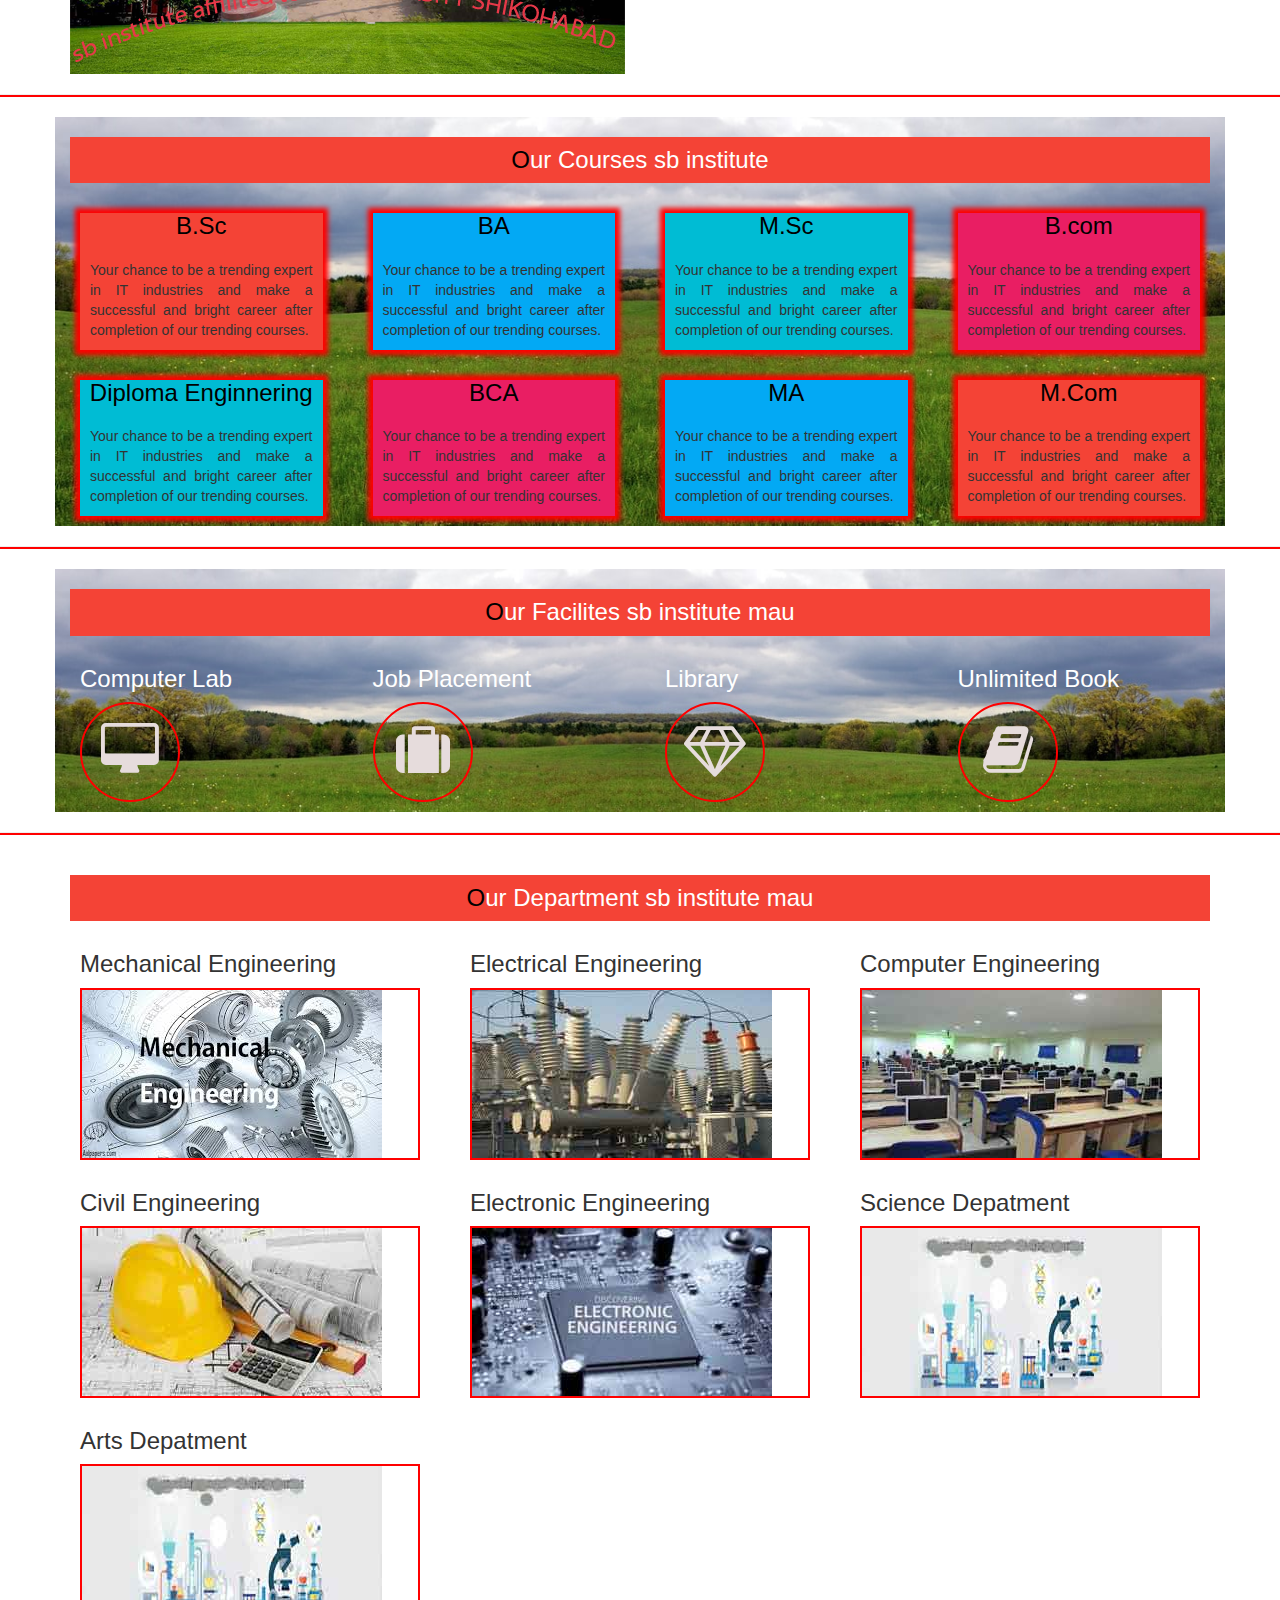
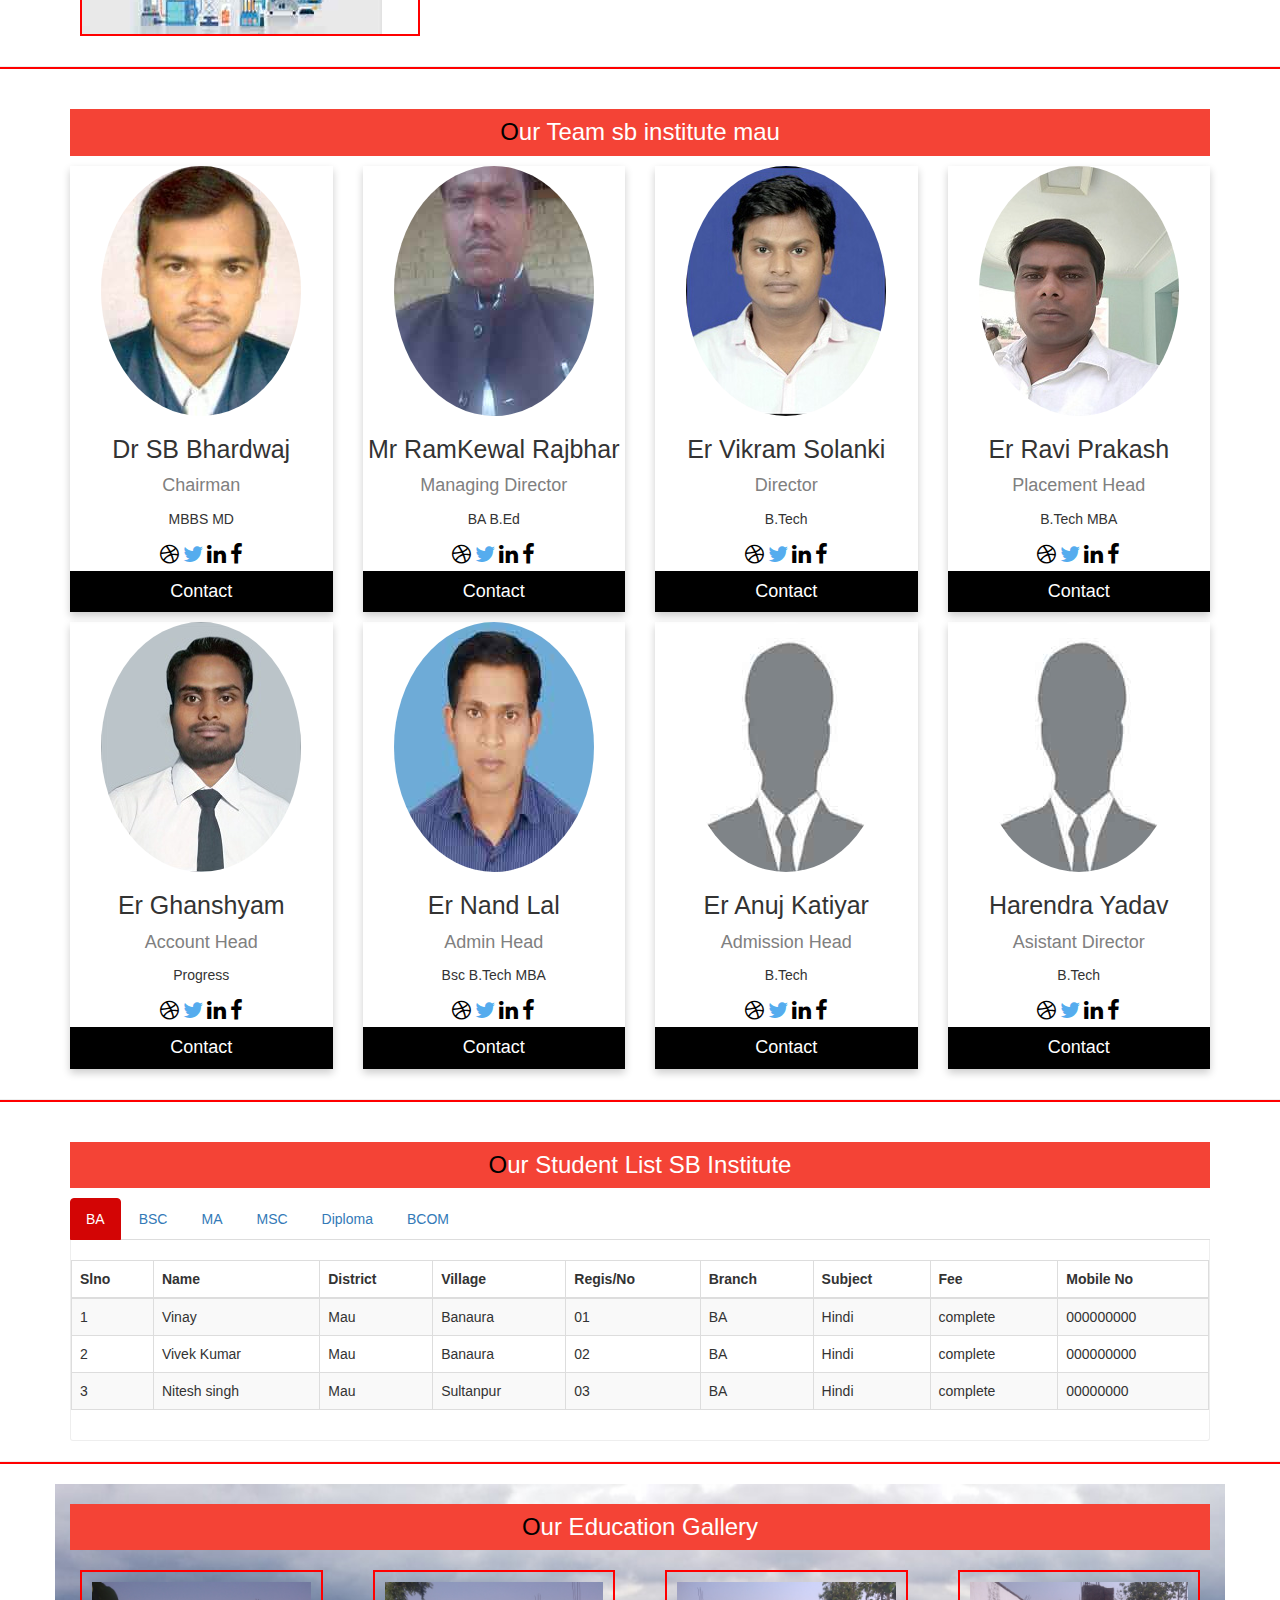
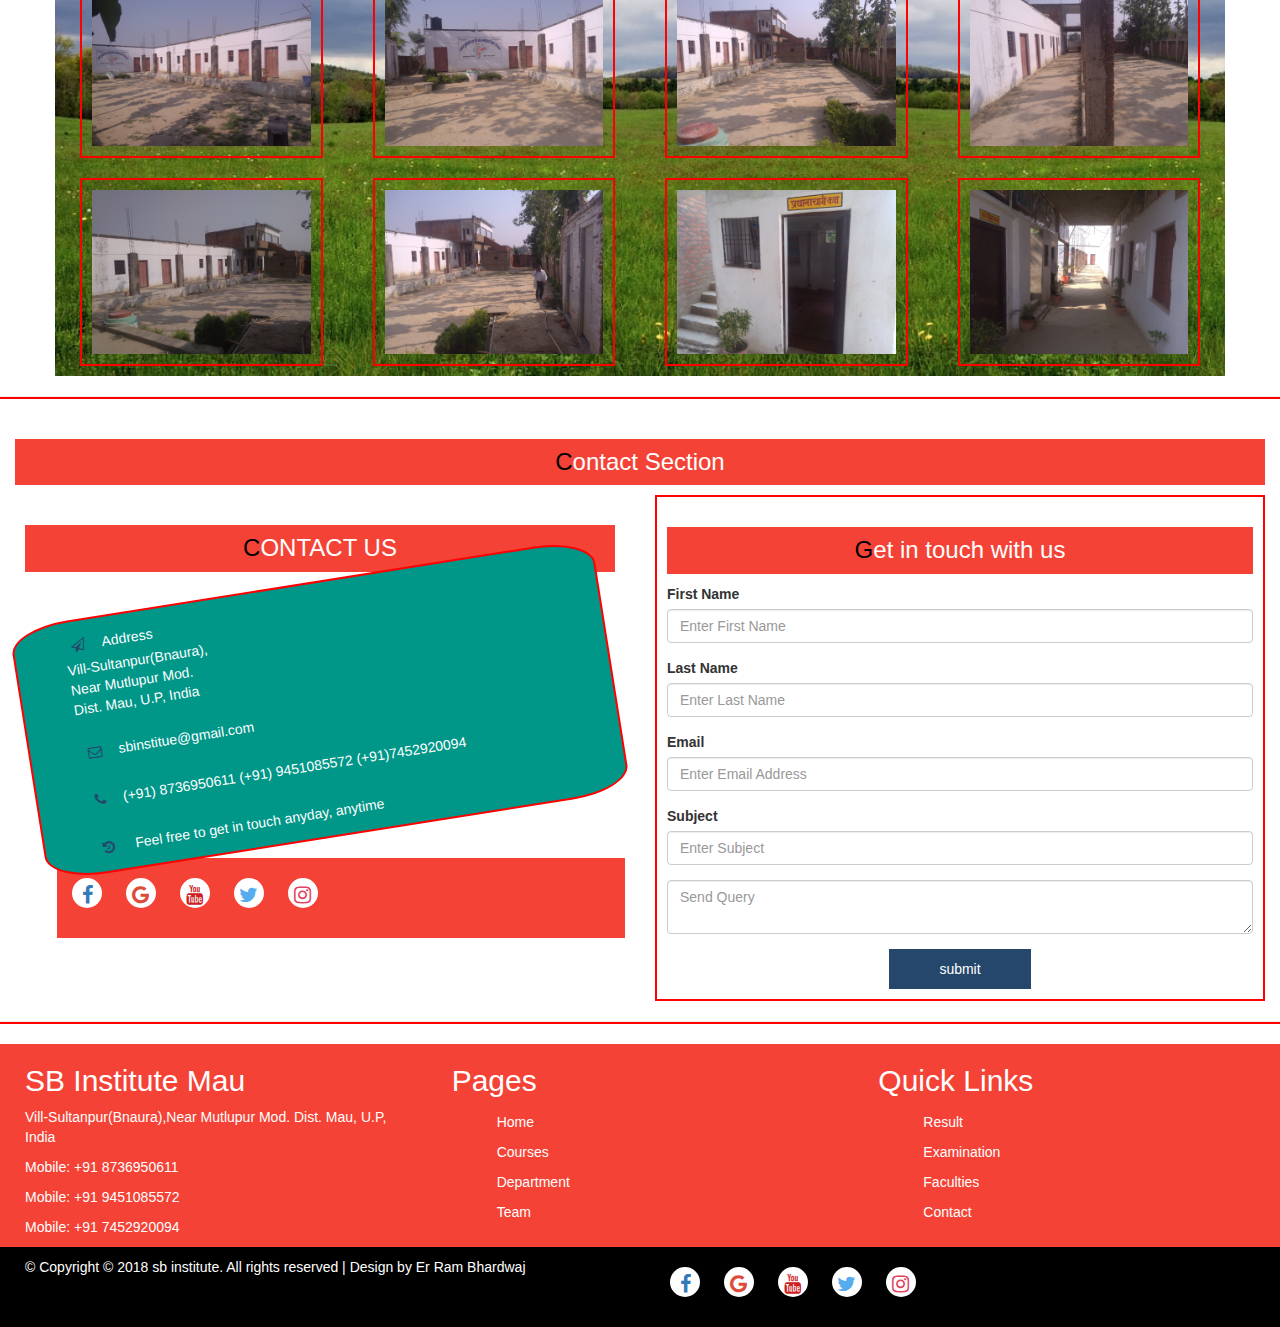
==== commit ebbe91ce: "chnage php file" ====
--- a/index.html
+++ b/index.html
@@ -58,7 +58,7 @@
 				<li><a href="http://www.jsu.edu.in/frmResult.aspx" target="_blank">Results</a></li>
 				<li><a href="#student">Student List</a></li>
 				<li><a href="exam.html" target="_blank">Examination</a></li>
-				<li><a href="#" onclick="document.getElementById('id01').style.display='block'" style="width:auto;"><span class="glyphicon glyphicon-log-in"></span> Login</a></li>
+				<li><a href="login.php" target="_blank"><span class="glyphicon glyphicon-log-in"></span> Login</a></li>
 				<li><a href="#contact"><span class="glyphicon glyphicon-user"></span> Contact</a></li>
 			  </ul>
 			</div>
@@ -66,46 +66,7 @@
 	</nav>
 </header>
 <!--  Header End -->
-<!--  Login Form html -->
-<div id="id01" class="modal">
-  
-  <form class="modal-content animate" action="/action_page.php">
-    <div class="imgcontainer">
-      <span onclick="document.getElementById('id01').style.display='none'" class="close" title="Close Modal">&times;</span>
-      <img src="images/img_avatar2.png" alt="Avatar" class="avatar">
-    </div>
 
-    <div class="container">
-      <label for="uname"><b>Username</b></label><br>
-      <input type="text" placeholder="Enter Username" name="uname" required class="login-text"><br>
-      <label for="psw"><b>Password</b></label><br>
-      <input type="password" placeholder="Enter Password" name="psw" required class="login-text"><br>
-      <button type="submit" class="login-value">Login</button><br>
-      <label>
-        <input type="checkbox" checked="checked" name="remember"> Remember me
-      </label>
-    </div>
-
-    <div class="container forget-value" style="background-color:#f1f1f1">
-      <button type="button" onclick="document.getElementById('id01').style.display='none'" class="cancelbtn">Cancel</button>
-      <span class="psw">Forgot <a href="#">password?</a></span>
-    </div>
-  </form>
-</div>
-
-<script>
-// Get the modal
-var modal = document.getElementById('id01');
-
-// When the user clicks anywhere outside of the modal, close it
-window.onclick = function(event) {
-    if (event.target == modal) {
-        modal.style.display = "none";
-    }
-}
-</script>
-
-<!-- Login Form HTML   -->
 <div class="container-fluid">
 	<!--  slider and tab start here -->
 	<section id="main-slider">
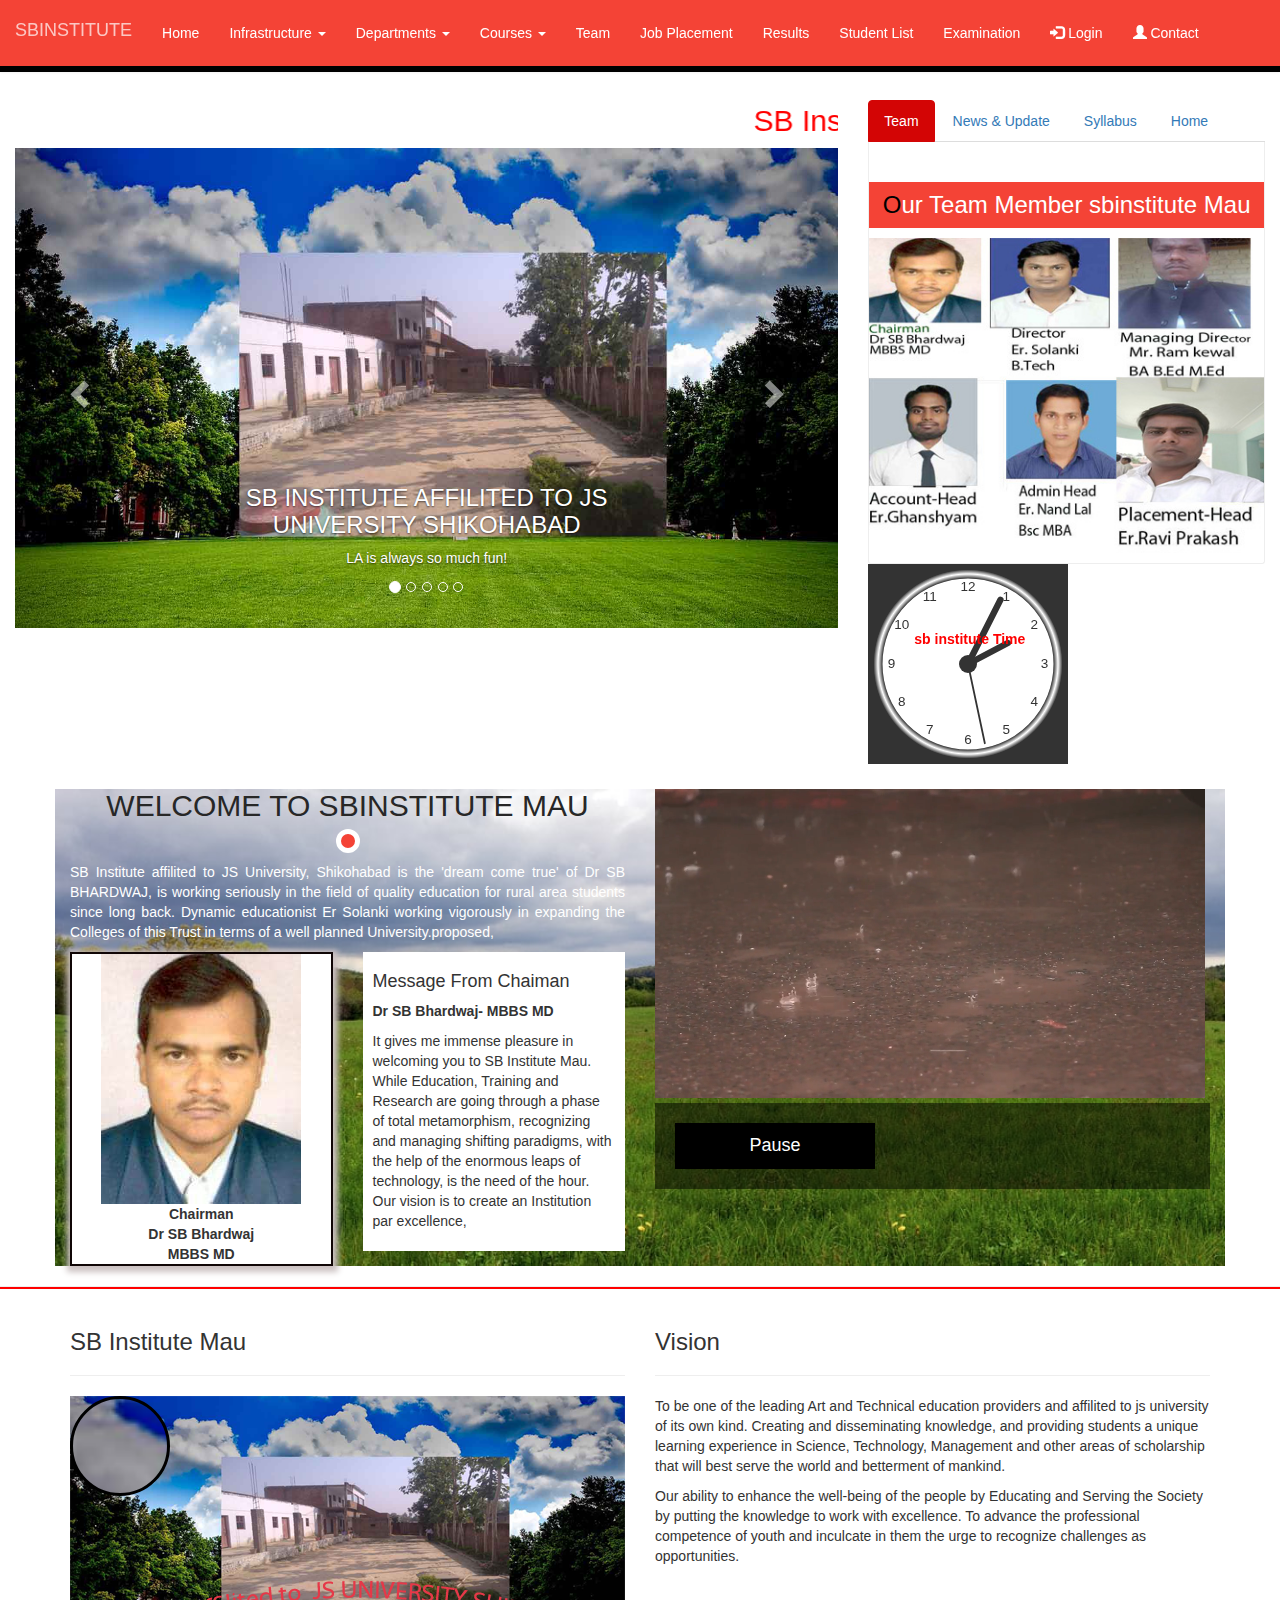
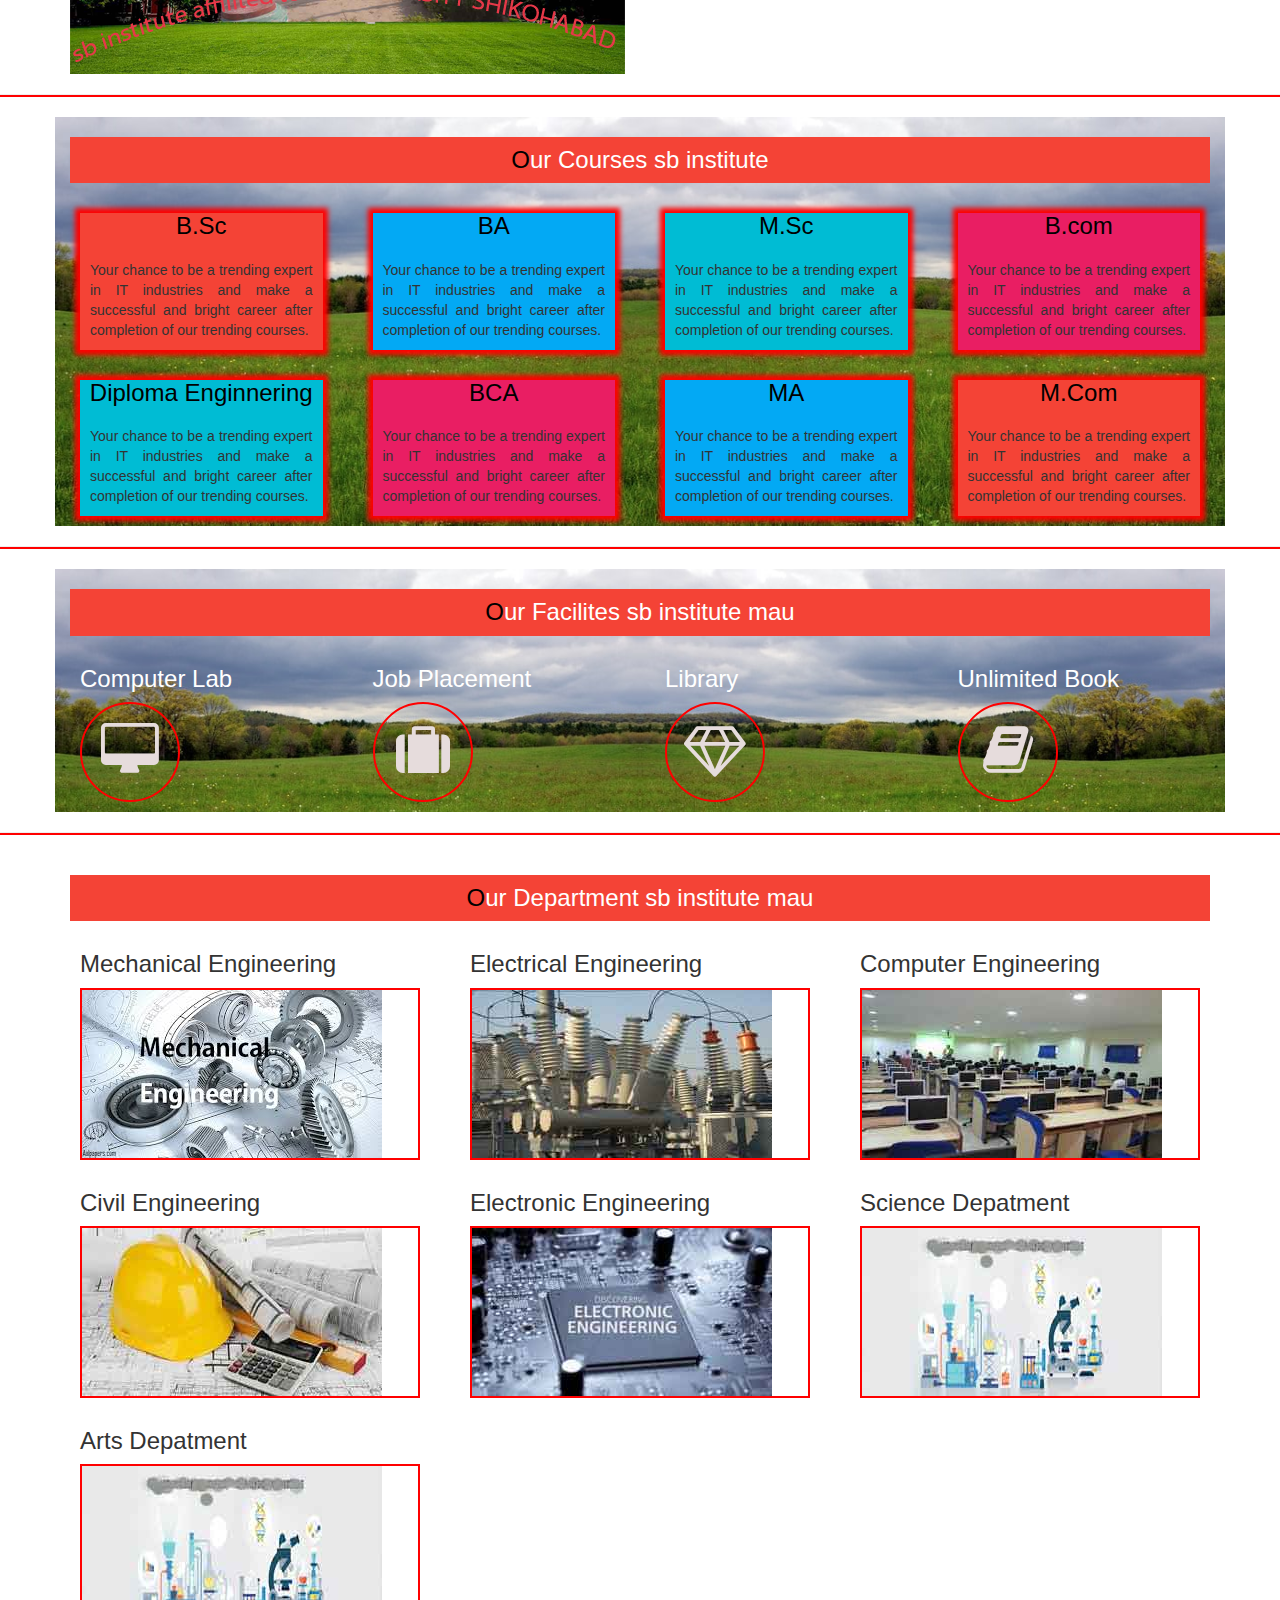
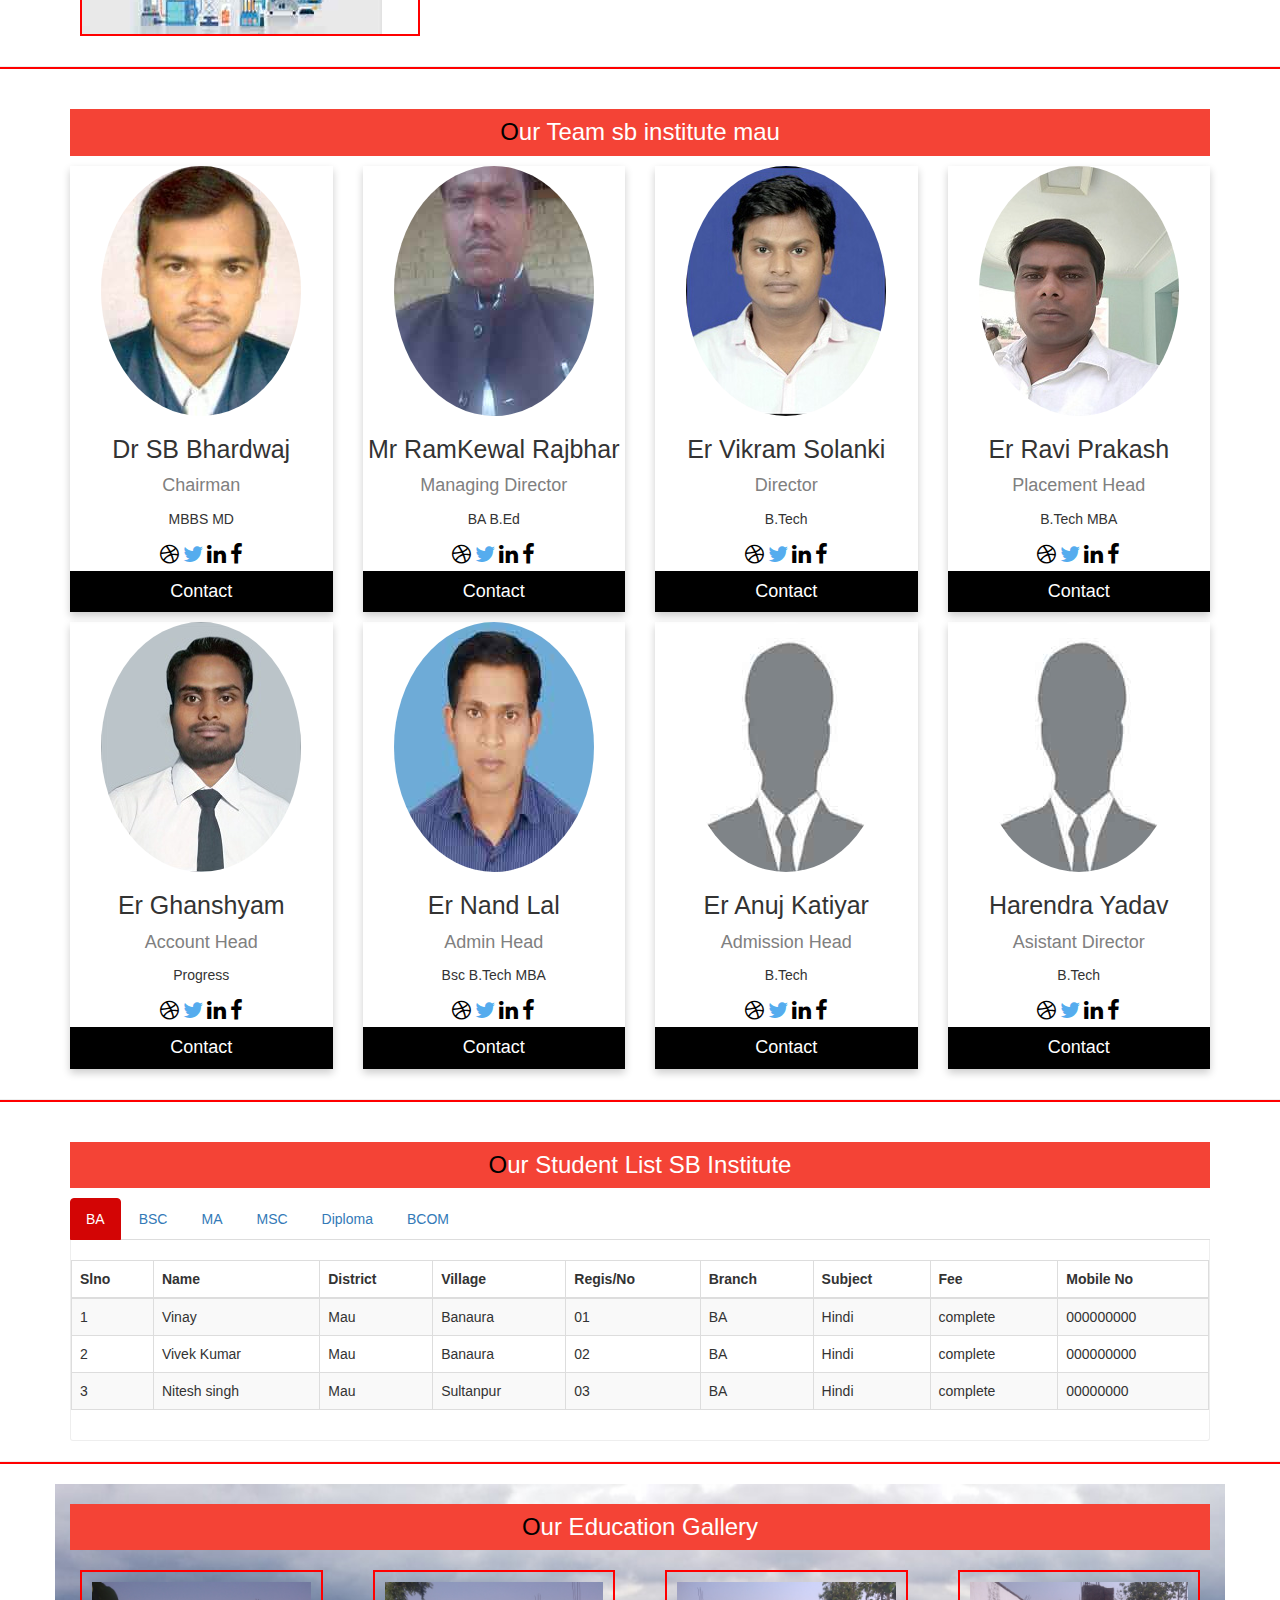
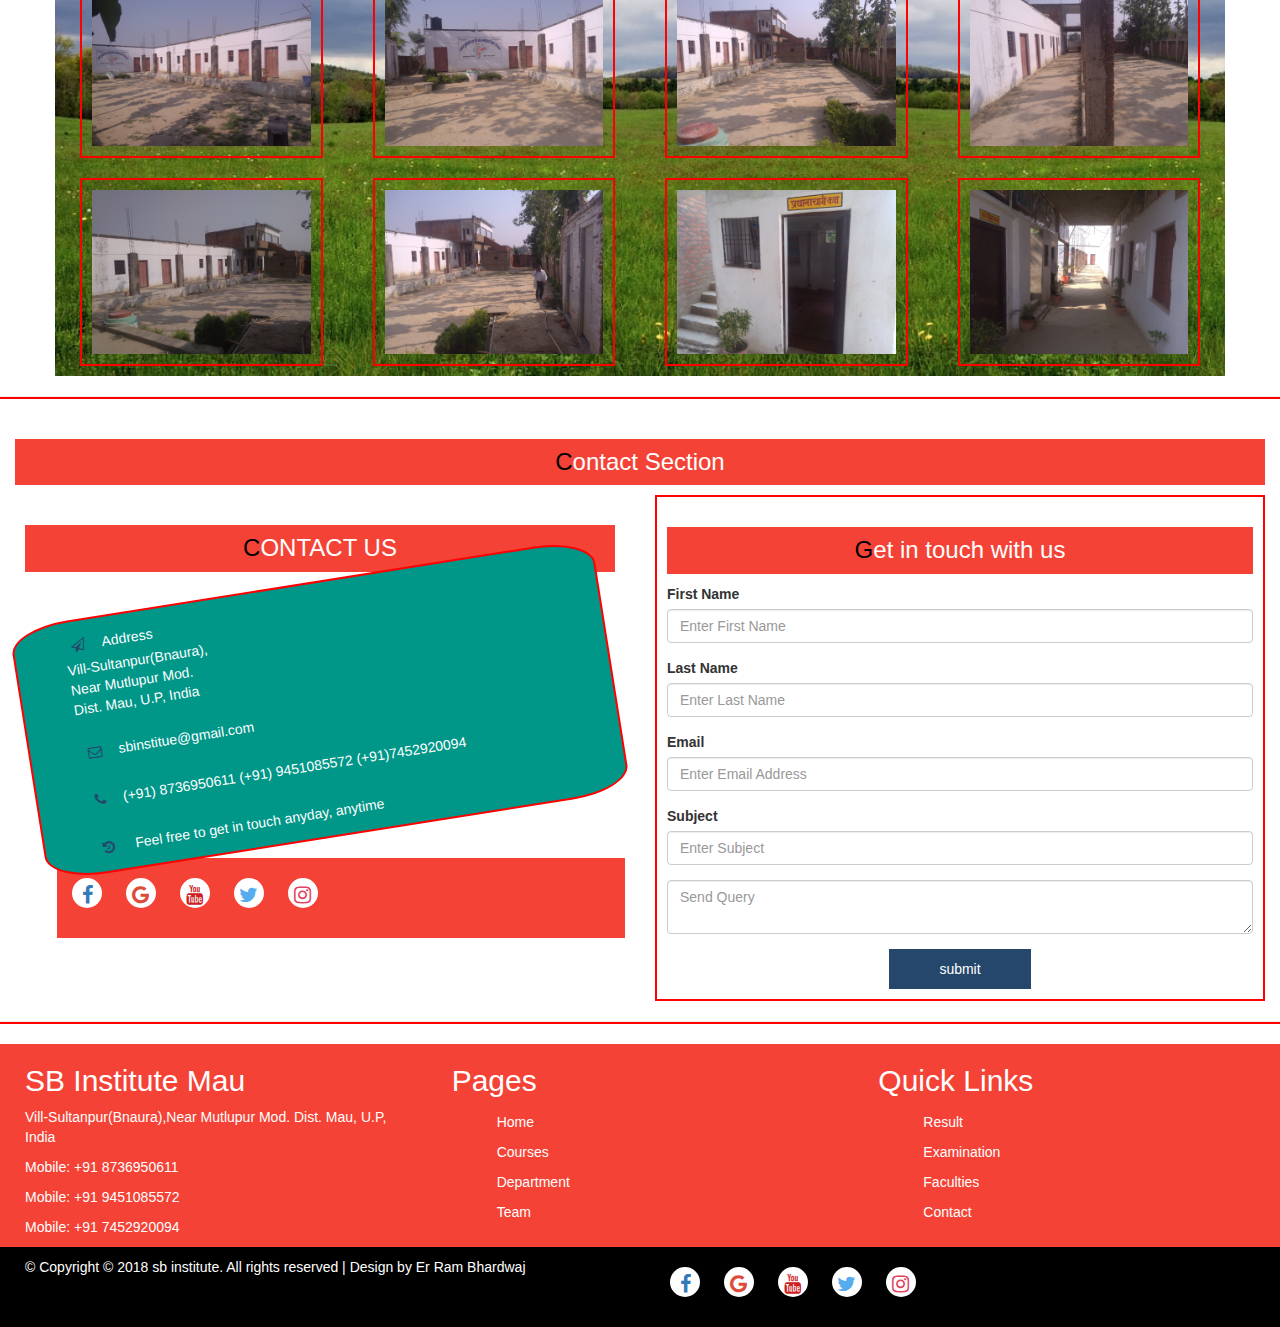
==== commit bc96c5bd: "changew" ====
--- a/index.html
+++ b/index.html
@@ -58,7 +58,7 @@
 				<li><a href="http://www.jsu.edu.in/frmResult.aspx" target="_blank">Results</a></li>
 				<li><a href="#student">Student List</a></li>
 				<li><a href="exam.html" target="_blank">Examination</a></li>
-				<li><a href="login.php" target="_blank"><span class="glyphicon glyphicon-log-in"></span> Login</a></li>
+				<li><a href="login.html" target="_blank"><span class="glyphicon glyphicon-log-in"></span> Login</a></li>
 				<li><a href="#contact"><span class="glyphicon glyphicon-user"></span> Contact</a></li>
 			  </ul>
 			</div>
